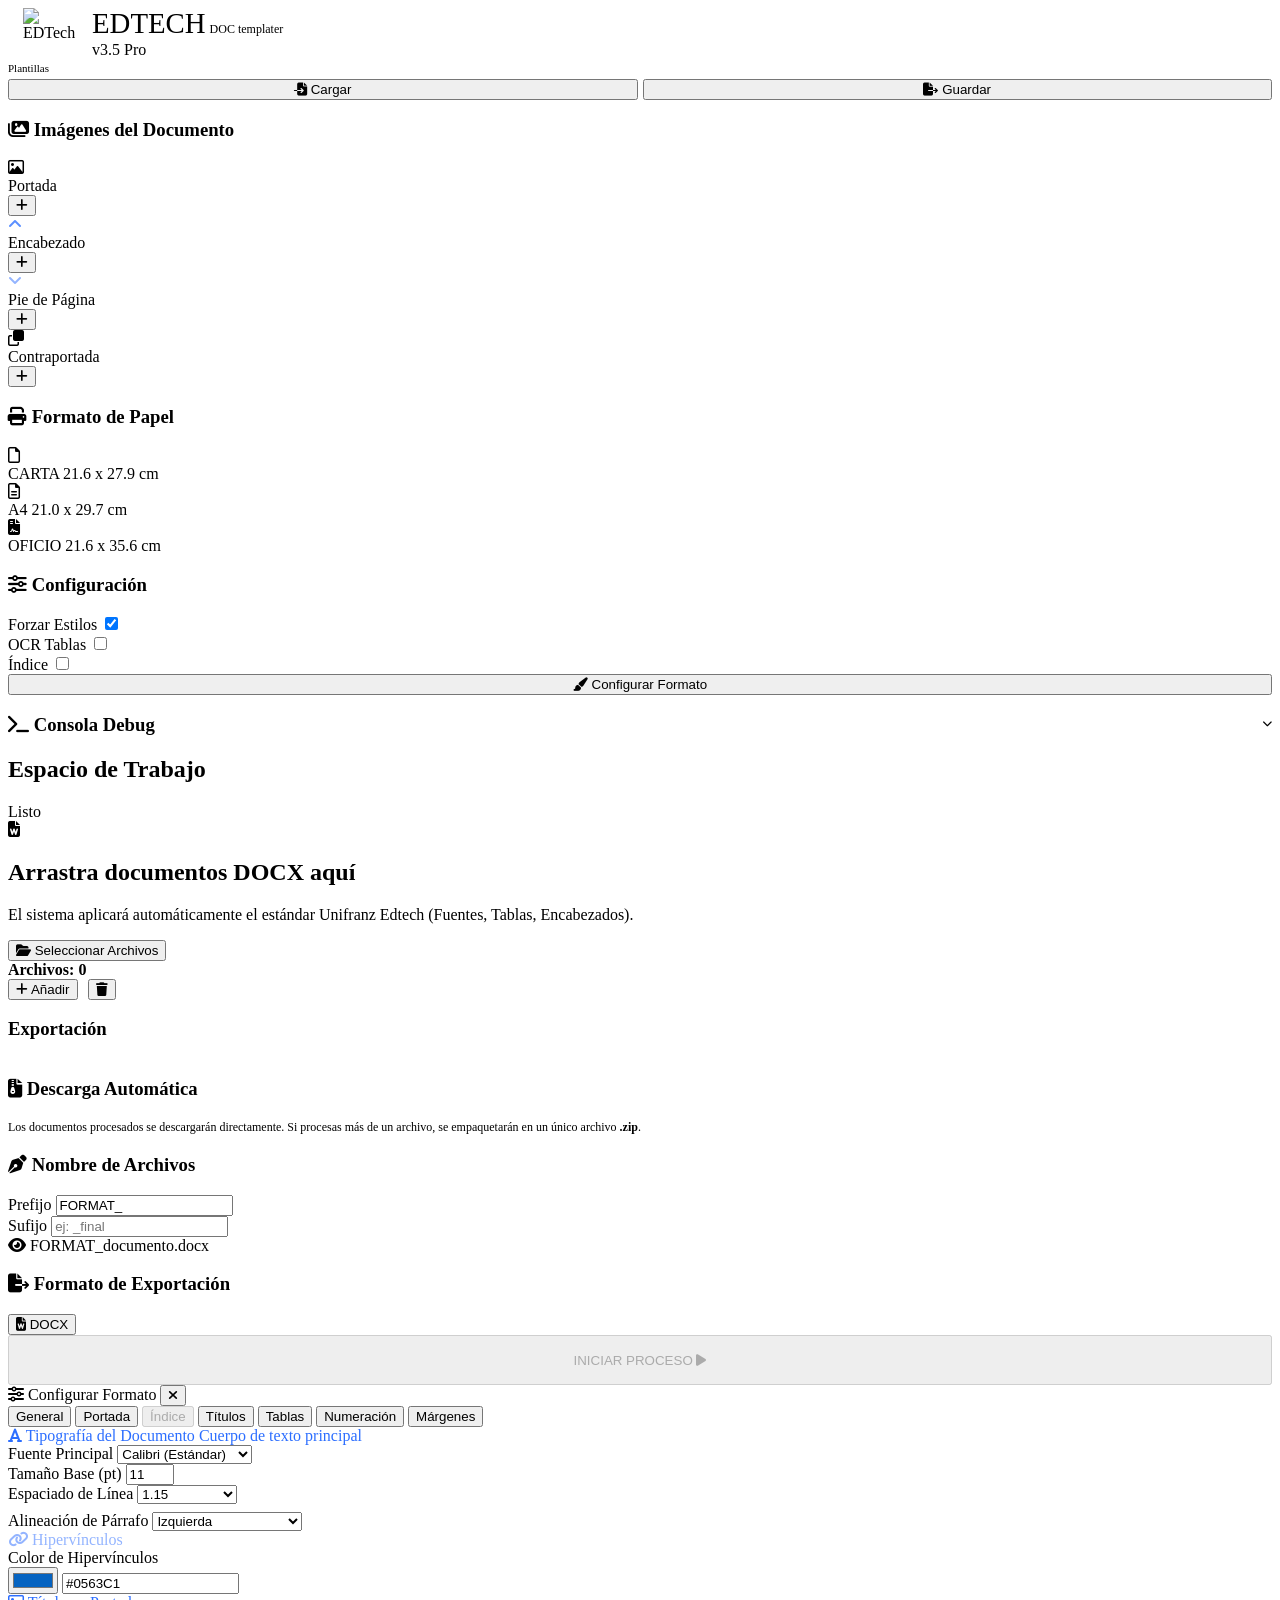
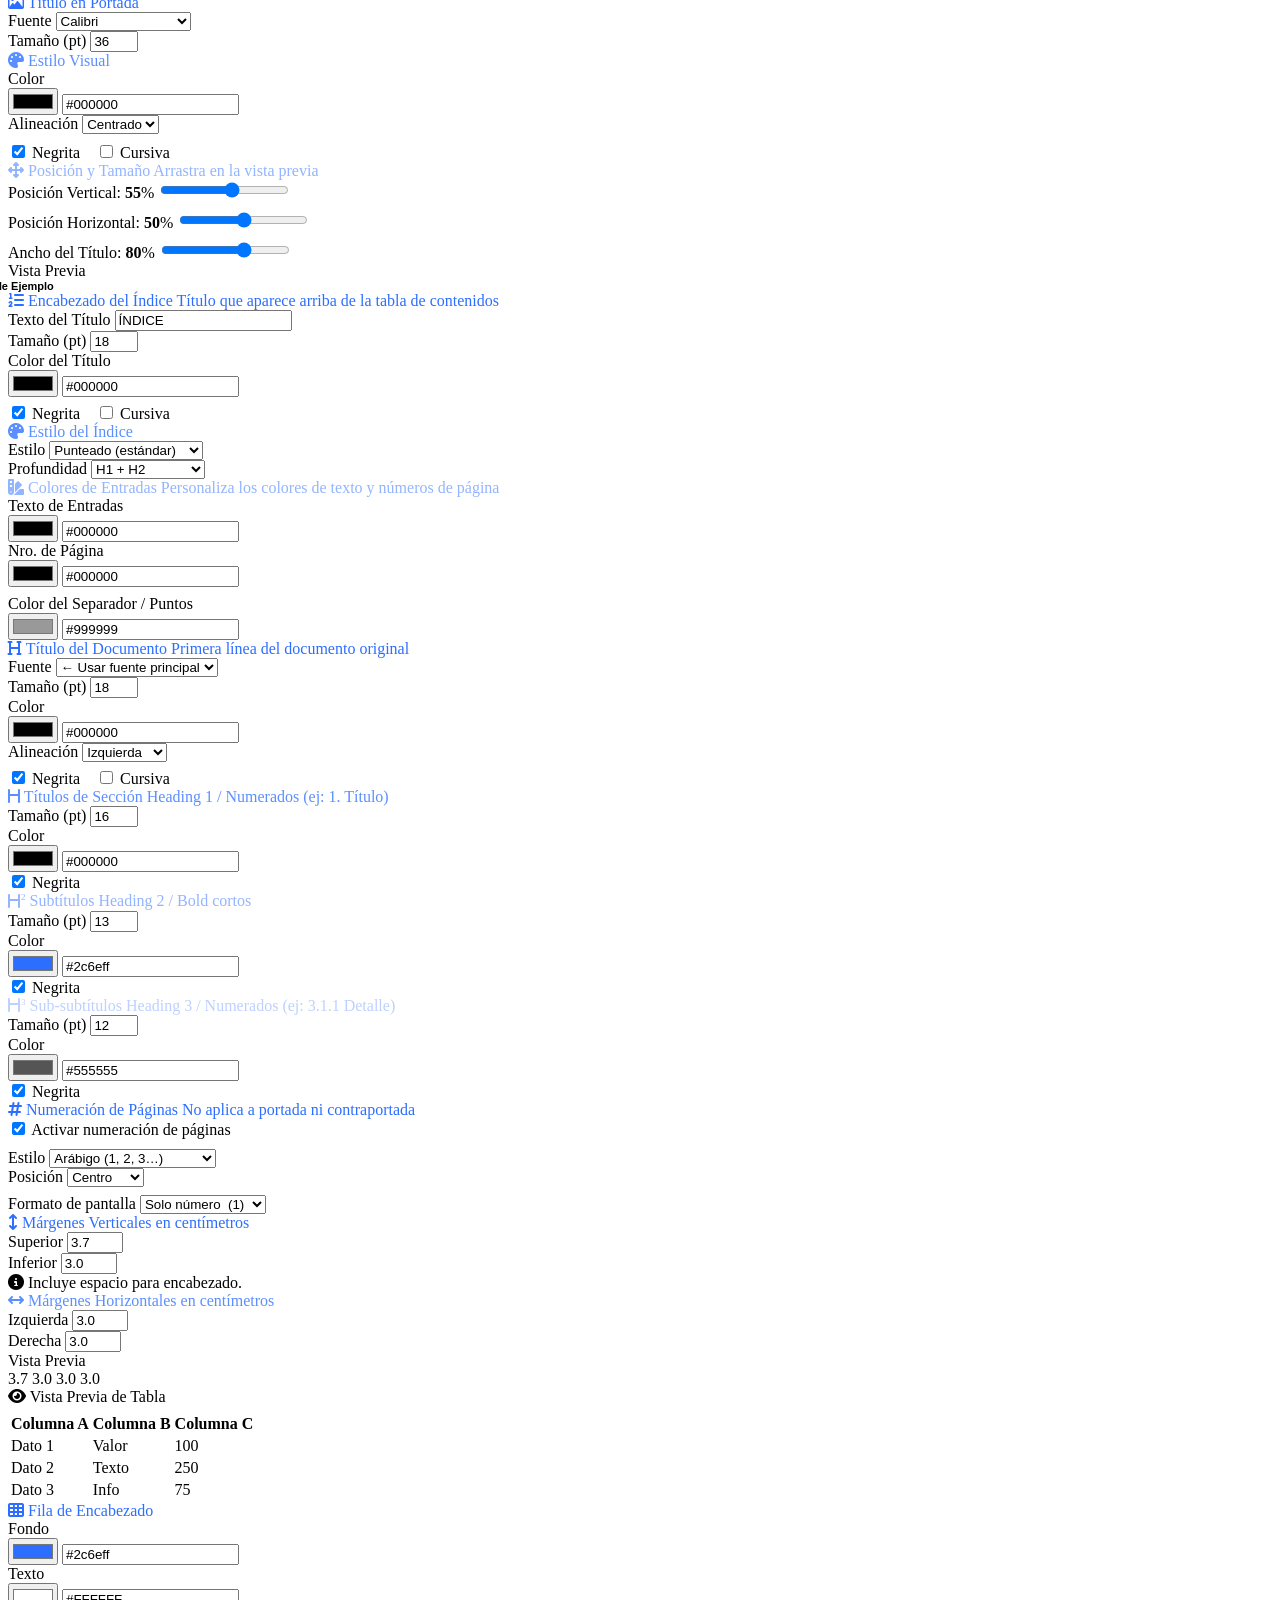
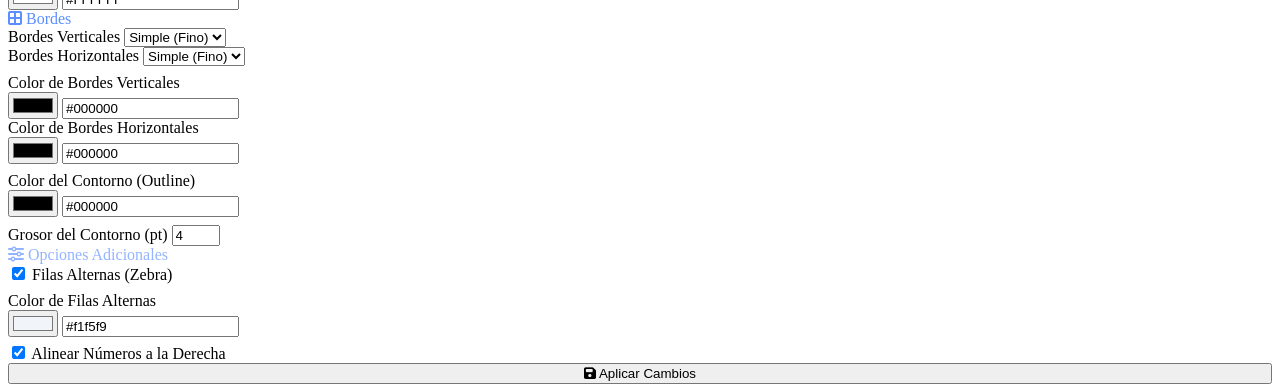
==== DOC-WEBAPP.html @ 538d7e97 "Fix: cache-bust templater_core.py fetch to ensure latest version loads" ====
<!DOCTYPE html>
<html lang="es">

<head>
    <meta charset="UTF-8">
    <meta name="viewport" content="width=device-width, initial-scale=1.0">
    <title>Unifranz Online | Formateador Profesional</title>

    <!-- CSS -->
    <link rel="stylesheet" href="static/css/fonts.css">
    <link rel="stylesheet" href="static/css/style.css">

    <!-- Icons (local) -->
    <link rel="stylesheet" href="static/vendor/fontawesome/css/all.min.css">
    <script src="https://cdnjs.cloudflare.com/ajax/libs/jszip/3.10.1/jszip.min.js"></script>
    <script src="https://cdn.jsdelivr.net/pyodide/v0.25.0/full/pyodide.js"></script>
</head>

<body>

    <div class="app-container">
        <!-- COLUMN 1: LEFT SIDEBAR (SETTINGS) -->
        <!-- SHARED SIDEBAR COMPONENT -->
<aside class="sidebar-left">
    <!-- Brand -->
    <!-- Brand -->
    <div class="brand"
        style="display:flex; flex-direction:row; align-items:center; justify-content:flex-start; gap:15px; padding-left:15px;">
        <img src="static/img/edtech_icon.svg" alt="EDTech" style="height:54px; width:54px; flex-shrink:0;">
        <div style="display:flex; flex-direction:column; align-items:flex-start;">
            <div class="logo-text">
                <span class="brand-highlight" style="line-height:0.9; font-size:1.8rem;">EDTECH</span>
                <span class="brand-sub" style="margin-top:2px; font-size:0.75rem;">DOC templater</span>
            </div>
            <div class="version" style="margin-top:4px;">v3.5 Pro</div>
        </div>
    </div>

    <!-- Templates -->
    <div class="settings-group" style="margin-bottom: 15px;">
        <label style="font-size:11px; color:var(--text-muted); display:block; margin-bottom:5px;">Plantillas</label>
        <div style="display:flex; gap:5px;">
            <button id="importTemplateBtn" class="btn-mini btn-outline" style="flex:1; justify-content:center;"
                title="Cargar Plantilla">
                <i class="fa-solid fa-file-import"></i> Cargar
            </button>
            <button id="exportTemplateBtn" class="btn-mini btn-outline" style="flex:1; justify-content:center;"
                title="Guardar Plantilla">
                <i class="fa-solid fa-file-export"></i> Guardar
            </button>
            <input type="file" id="templateInput" accept=".edd" hidden>
        </div>
    </div>

    <!-- Document Images (Compact Inline) -->
    <div class="settings-group">
        <h3><i class="fa-solid fa-images"></i> Imágenes del Documento</h3>
        <div class="img-upload-list">

            <!-- Portada -->
            <div class="img-upload-row" id="coverRow">
                <div class="img-row-icon" style="color:var(--primary)"><i class="fa-regular fa-image"></i></div>
                <span class="img-row-label">Portada</span>
                <div class="img-row-thumb" id="coverThumb"></div>
                <input type="file" id="coverInput" accept="image/*" hidden>
                <button class="img-row-btn" id="coverUploadBtn" title="Subir imagen">
                    <i class="fa-solid fa-plus"></i>
                </button>
            </div>

            <!-- Encabezado -->
            <div class="img-upload-row" id="headerRow">
                <div class="img-row-icon" style="color:#5b8fff"><i class="fa-solid fa-angle-up"></i></div>
                <span class="img-row-label">Encabezado</span>
                <div class="img-row-thumb" id="headerThumb"></div>
                <input type="file" id="headerInput" accept="image/*,.emf,.wmf" hidden>
                <button class="img-row-btn" id="headerUploadBtn" title="Subir imagen">
                    <i class="fa-solid fa-plus"></i>
                </button>
            </div>

            <!-- Pie de Página -->
            <div class="img-upload-row" id="footerRow">
                <div class="img-row-icon" style="color:#93b4ff"><i class="fa-solid fa-angle-down"></i></div>
                <span class="img-row-label">Pie de Página</span>
                <div class="img-row-thumb" id="footerThumb"></div>
                <input type="file" id="footerInput" accept="image/*,.emf,.wmf" hidden>
                <button class="img-row-btn" id="footerUploadBtn" title="Subir imagen">
                    <i class="fa-solid fa-plus"></i>
                </button>
            </div>

            <!-- Contraportada -->
            <div class="img-upload-row" id="backpageRow">
                <div class="img-row-icon" style="color:var(--primary)"><i class="fa-regular fa-clone"></i></div>
                <span class="img-row-label">Contraportada</span>
                <div class="img-row-thumb" id="backpageThumb"></div>
                <input type="file" id="backpageInput" accept="image/*" hidden>
                <button class="img-row-btn" id="backpageUploadBtn" title="Subir imagen">
                    <i class="fa-solid fa-plus"></i>
                </button>
            </div>

        </div>
    </div>



    <!-- Paper Size (Docs Specific - Hidden in Excel via JS or CSS if needed, but keeping for uniformity) -->
    <div class="settings-group" id="paperSizeGroup">
        <h3><i class="fa-solid fa-print"></i> Formato de Papel</h3>
        <div class="paper-selector">
            <label class="paper-card active" data-value="letter">
                <div class="icon"><i class="fa-regular fa-file"></i></div>
                <span class="p-name">CARTA</span>
                <span class="p-dim">21.6 x 27.9 cm</span>
            </label>
            <label class="paper-card" data-value="a4">
                <div class="icon"><i class="fa-regular fa-file-lines"></i></div>
                <span class="p-name">A4</span>
                <span class="p-dim">21.0 x 29.7 cm</span>
            </label>
            <label class="paper-card" data-value="legal">
                <div class="icon"><i class="fa-solid fa-file-contract"></i></div>
                <span class="p-name">OFICIO</span>
                <span class="p-dim">21.6 x 35.6 cm</span>
            </label>
        </div>
    </div>

    <!-- Toggles -->
    <div class="settings-group">
        <h3><i class="fa-solid fa-sliders"></i> Configuración</h3>
        <label class="toggle-row">
            <span>Forzar Estilos</span>
            <input type="checkbox" checked id="forceStyles">
            <div class="toggle-switch"></div>
        </label>
        <label class="toggle-row">
            <span>OCR Tablas</span>
            <input type="checkbox" id="cfgOcrTables">
            <div class="toggle-switch"></div>
        </label>
        <label class="toggle-row">
            <span>Índice</span>
            <input type="checkbox" id="cfgToc">
            <div class="toggle-switch"></div>
        </label>
        <div id="tesseractStatus" class="tesseract-status" style="display:none;">
            <span class="tess-dot" id="tessDot"></span>
            <span id="tessLabel">Verificando...</span>
        </div>
    </div>

    <!-- Format Config Button -->
    <div class="settings-group">
        <button id="openConfigBtnSidebar" class="btn-select" style="width:100%; justify-content:center;">
            <i class="fa-solid fa-paintbrush"></i> Configurar Formato
        </button>
    </div>

    <!-- Debug Console (collapsible) -->
    <div class="settings-group" id="debugConsoleGroup">
        <h3 id="debugConsoleToggle" style="cursor:pointer; user-select:none;">
            <i class="fa-solid fa-terminal"></i> Consola Debug
            <i class="fa-solid fa-chevron-down" id="debugChevron" style="float:right; font-size:10px; margin-top:4px; transition: transform 0.2s;"></i>
        </h3>
        <div id="debugConsoleBody" style="display:none;">
            <pre id="debugLog" style="background:#1a1a2e; color:#0aff0a; font-family:'JetBrains Mono',monospace; font-size:10px; padding:10px; border-radius:6px; max-height:250px; overflow-y:auto; white-space:pre-wrap; word-break:break-all; margin:0; line-height:1.5;"></pre>
            <div style="display:flex; gap:6px; margin-top:6px;">
                <button id="copyDebugBtn" class="btn-mini btn-outline" style="flex:1; justify-content:center;">
                    <i class="fa-solid fa-copy"></i> Copiar
                </button>
                <button id="refreshDebugBtn" class="btn-mini btn-outline" style="flex:1; justify-content:center;">
                    <i class="fa-solid fa-rotate"></i> Actualizar
                </button>
            </div>
        </div>
    </div>

</aside>

        <!-- COLUMN 2: CENTER WORKSPACE (DROP ZONE & LIST) -->
        <main class="workspace">
            <div class="workspace-header">
                <h2>Espacio de Trabajo</h2>
                <span class="badge">Listo</span>
            </div>

            <div class="workspace-body">
                <!-- CENTER STAGE: DROP ZONE -->
                <div class="hero-zone" id="mainDropZone">
                    <div class="hero-content">
                        <i class="fa-solid fa-file-word main-icon"></i>
                        <h2>Arrastra documentos DOCX aquí</h2>
                        <p>El sistema aplicará automáticamente el estándar Unifranz Edtech (Fuentes, Tablas,
                            Encabezados).</p>
                        <button class="btn-select" onclick="document.getElementById('docInput').click()">
                            <i class="fa-solid fa-folder-open"></i> Seleccionar Archivos
                        </button>
                        <input type="file" id="docInput" multiple accept=".docx" hidden>
                    </div>
                </div>

                <!-- QUEUE LIST (Replaces Drop Zone when active) -->
                <div class="production-queue" id="productionQueue">
                    <div class="queue-header-actions">
                        <span style="font-weight: 600; color: var(--text-muted);">
                            Archivos: <span id="queueCount">0</span>
                        </span>
                        <div style="display:flex; gap:10px;">
                            <button id="addMoreBtn" class="btn-mini btn-outline">
                                <i class="fa-solid fa-plus"></i> Añadir
                            </button>
                            <button id="clearQueueBtn" class="btn-mini btn-outline">
                                <i class="fa-solid fa-trash"></i>
                            </button>
                        </div>
                    </div>
                    <div class="queue-list" id="queueList">
                        <!-- JS Items go here -->
                    </div>
                </div>
            </div>
        </main>

        <!-- COLUMN 3: RIGHT SIDEBAR (ACTIONS & LOGS) -->
        <aside class="sidebar-right">
            <div class="sidebar-header" style="display:flex; justify-content:space-between; align-items:center;">
                <h3>Exportación</h3>
            </div>

            <div class="sidebar-right-content">

                <!-- Descarga Automática (WebApp Mode) -->
                <div class="settings-group">
                    <h3><i class="fa-solid fa-file-zipper"></i> Descarga Automática</h3>
                    <div style="font-size:12px; color:var(--text-muted); line-height:1.4;">
                        Los documentos procesados se descargarán directamente. Si procesas más de un archivo, se empaquetarán en un único archivo <b>.zip</b>.
                    </div>
                </div>

                <!-- Nombre de Archivos (Prefix / Suffix) -->
                <div class="settings-group">
                    <h3><i class="fa-solid fa-pen-nib"></i> Nombre de Archivos</h3>
                    <div class="prefix-suffix-grid">
                        <div class="input-group">
                            <label>Prefijo</label>
                            <input type="text" id="filePrefix" value="FORMAT_" placeholder="ej: FORMAT_"
                                class="export-text-input">
                        </div>
                        <div class="input-group">
                            <label>Sufijo</label>
                            <input type="text" id="fileSuffix" value="" placeholder="ej: _final"
                                class="export-text-input">
                        </div>
                    </div>
                    <div class="name-preview" id="namePreview">
                        <i class="fa-solid fa-eye"></i>
                        <span id="namePreviewText">FORMAT_documento.docx</span>
                    </div>
                </div>

                <!-- Formato de Exportación -->
                <div class="settings-group">
                    <h3><i class="fa-solid fa-file-export"></i> Formato de Exportación</h3>
                    <div class="format-selector" id="formatSelector">
                        <button class="format-btn active" data-format="docx" title="Solo Word">
                            <i class="fa-solid fa-file-word"></i>
                            <span>DOCX</span>
                        </button>
                        
                        
                    </div>
                </div>

                <!-- Post-Process Result -->
                <div id="globalActions" class="export-result" style="display:none;">
                    <div class="export-result-icon">
                        <i class="fa-solid fa-circle-check"></i>
                    </div>
                    <h4>¡Proceso Finalizado!</h4>
                    <p id="exportResultSummary">Archivos guardados correctamente.</p>
                    <div class="export-result-path" id="exportResultPath"></div>
                </div>

            </div>

            <!-- Process Button (pinned bottom) -->
            <div class="sidebar-right-footer">
                <button id="processBtn" class="btn-primary" disabled
                    style="width:100%; justify-content:center; height:50px;">
                    <span>INICIAR PROCESO</span>
                    <i class="fa-solid fa-play"></i>
                </button>
            </div>

        </aside>
    </div>

    <!-- ADVANCED CONFIG MODAL -->
    <!-- ADVANCED CONFIG MODAL -->
<div id="configModal" class="config-modal-overlay">
    <div class="config-window">
        <div class="config-header">
            <span class="config-title"><i class="fa-solid fa-sliders"></i> Configurar Formato</span>
            <button id="closeConfigBtn" class="btn-close-config"><i class="fa-solid fa-times"></i></button>
        </div>

        <!-- TABS -->
        <div class="config-tabs">
            <button class="tab-btn active" data-tab="tab-general">General</button>
            <button class="tab-btn" data-tab="tab-cover">Portada</button>
            <button class="tab-btn" data-tab="tab-toc" id="tabTocBtn" disabled>Índice</button>
            <button class="tab-btn" data-tab="tab-headings">Títulos</button>
            <button class="tab-btn" data-tab="tab-tables">Tablas</button>
            <button class="tab-btn" data-tab="tab-pagenum">Numeración</button>
            <button class="tab-btn" data-tab="tab-margins">Márgenes</button>
        </div>

        <div class="config-body">

            <!-- TAB: GENERAL -->
            <div id="tab-general" class="tab-content">

                <!-- Fuente Principal -->
                <div class="heading-card" style="border-left-color:#2c6eff;">
                    <div class="heading-card-label" style="color:#2c6eff;">
                        <i class="fa-solid fa-font"></i> Tipografía del Documento
                        <span class="heading-card-hint">Cuerpo de texto principal</span>
                    </div>
                    <div class="input-group">
                        <label>Fuente Principal</label>
                        <select id="cfgFont">
                            <option value="Calibri">Calibri (Estándar)</option>
                            <option value="Arial">Arial</option>
                            <option value="Times New Roman">Times New Roman</option>
                            <option value="Roboto">Roboto</option>
                            <option value="Georgia">Georgia</option>
                            <option value="Garamond">Garamond</option>
                        </select>
                    </div>
                    <div class="grid-2">
                        <div class="input-group">
                            <label>Tamaño Base (pt)</label>
                            <input type="number" id="cfgFontSize" value="11" min="8" max="16">
                        </div>
                        <div class="input-group">
                            <label>Espaciado de Línea</label>
                            <select id="cfgLineSpacing">
                                <option value="1.0">Sencillo (1.0)</option>
                                <option value="1.15" selected>1.15</option>
                                <option value="1.5">1.5</option>
                                <option value="2.0">Doble (2.0)</option>
                            </select>
                        </div>
                    </div>
                    <div class="input-group" style="margin-top:8px;">
                        <label>Alineación de Párrafo</label>
                        <select id="cfgTextAlignment">
                            <option value="left" selected>Izquierda</option>
                            <option value="center">Centrado</option>
                            <option value="right">Derecha</option>
                            <option value="justify">Justificado</option>
                            <option value="distribute">Distribuido (uniforme)</option>
                        </select>
                    </div>
                </div>

                <!-- Hipervínculos -->
                <div class="heading-card" style="border-left-color:#93b4ff;">
                    <div class="heading-card-label" style="color:#93b4ff;">
                        <i class="fa-solid fa-link"></i> Hipervínculos
                    </div>
                    <div class="input-group">
                        <label>Color de Hipervínculos</label>
                        <div class="color-picker-row">
                            <input type="color" id="cfgLinkColor" value="#0563C1">
                            <input type="text" id="cfgLinkColorHex" value="#0563C1" class="hex-input" maxlength="7">
                        </div>
                    </div>
                </div>

            </div>

            <!-- TAB: PORTADA -->
            <div id="tab-cover" class="tab-content hidden-tab">

                <div class="cover-preview-layout">

                    <!-- LEFT: Controls -->
                    <div class="cover-controls-col">

                        <!-- Fuente & Tamaño -->
                        <div class="heading-card" style="border-left-color:#2c6eff;">
                            <div class="heading-card-label" style="color:#2c6eff;">
                                <i class="fa-regular fa-image"></i> Título en Portada
                            </div>
                            <div class="grid-2">
                                <div class="input-group">
                                    <label>Fuente</label>
                                    <select id="cfgCoverFont">
                                        <option value="Calibri">Calibri</option>
                                        <option value="Arial">Arial</option>
                                        <option value="Times New Roman">Times New Roman</option>
                                        <option value="Georgia">Georgia</option>
                                        <option value="Garamond">Garamond</option>
                                        <option value="Montserrat">Montserrat</option>
                                    </select>
                                </div>
                                <div class="input-group">
                                    <label>Tamaño (pt)</label>
                                    <input type="number" id="cfgCoverFontSize" value="36" min="20" max="72">
                                </div>
                            </div>
                        </div>

                        <!-- Color & Alineación -->
                        <div class="heading-card" style="border-left-color:#5b8fff;">
                            <div class="heading-card-label" style="color:#5b8fff;">
                                <i class="fa-solid fa-palette"></i> Estilo Visual
                            </div>
                            <div class="grid-2">
                                <div class="input-group">
                                    <label>Color</label>
                                    <div class="color-picker-row">
                                        <input type="color" id="cfgCoverColor" value="#000000">
                                        <input type="text" id="cfgCoverColorHex" value="#000000" class="hex-input"
                                            maxlength="7">
                                    </div>
                                </div>
                                <div class="input-group">
                                    <label>Alineación</label>
                                    <select id="cfgCoverAlign">
                                        <option value="center" selected>Centrado</option>
                                        <option value="left">Izquierda</option>
                                        <option value="right">Derecha</option>
                                    </select>
                                </div>
                            </div>
                            <div style="display:flex; gap:16px; margin-top:8px;">
                                <div class="checkbox-row">
                                    <input type="checkbox" id="cfgCoverBold" checked>
                                    <label for="cfgCoverBold">Negrita</label>
                                </div>
                                <div class="checkbox-row">
                                    <input type="checkbox" id="cfgCoverItalic">
                                    <label for="cfgCoverItalic">Cursiva</label>
                                </div>
                            </div>
                        </div>

                        <!-- Posición y Dimensiones -->
                        <div class="heading-card" style="border-left-color:#93b4ff;">
                            <div class="heading-card-label" style="color:#93b4ff;">
                                <i class="fa-solid fa-up-down-left-right"></i> Posición y Tamaño
                                <span class="heading-card-hint">Arrastra en la vista previa</span>
                            </div>
                            <div class="input-group">
                                <label>Posición Vertical: <strong id="coverPosYLabel">55</strong>%</label>
                                <input type="range" id="cfgCoverPosY" min="10" max="90" value="55"
                                    class="cover-pos-slider">
                            </div>
                            <div class="input-group" style="margin-top:8px;">
                                <label>Posición Horizontal: <strong id="coverPosXLabel">50</strong>%</label>
                                <input type="range" id="cfgCoverPosX" min="10" max="90" value="50"
                                    class="cover-pos-slider">
                            </div>
                            <div class="input-group" style="margin-top:8px;">
                                <label>Ancho del Título: <strong id="coverWidthLabel">80</strong>%</label>
                                <input type="range" id="cfgCoverWidth" min="40" max="100" value="80"
                                    class="cover-pos-slider">
                            </div>
                        </div>

                    </div>

                    <!-- RIGHT: Mini Preview -->
                    <div class="cover-preview-col">
                        <div class="cover-preview-label">Vista Previa</div>
                        <div class="cover-mini-preview" id="coverMiniPreview">
                            <!-- Cover image bg (set dynamically) -->
                            <div class="cover-preview-bg" id="coverPreviewBg"></div>
                            <!-- Guide line -->
                            <div class="cover-preview-guide" id="coverPreviewGuide"></div>
                            <!-- Draggable Title -->
                            <div class="cover-preview-title" id="coverPreviewTitle">Título de Ejemplo</div>
                            <!-- Margin indicators -->
                            <div class="cover-preview-margin cover-preview-margin-top"></div>
                            <div class="cover-preview-margin cover-preview-margin-bottom"></div>
                        </div>
                    </div>

                </div>

            </div>

            <!-- TAB: ÍNDICE -->
            <div id="tab-toc" class="tab-content hidden-tab">

                <!-- Título del Índice -->
                <div class="heading-card" style="border-left-color:#2c6eff;">
                    <div class="heading-card-label" style="color:#2c6eff;">
                        <i class="fa-solid fa-list-ol"></i> Encabezado del Índice
                        <span class="heading-card-hint">Título que aparece arriba de la tabla de contenidos</span>
                    </div>
                    <div class="input-group">
                        <label>Texto del Título</label>
                        <input type="text" id="cfgTocTitle" value="ÍNDICE" placeholder="ÍNDICE">
                    </div>
                    <div class="grid-2">
                        <div class="input-group">
                            <label>Tamaño (pt)</label>
                            <input type="number" id="cfgTocTitleSize" value="18" min="12" max="36">
                        </div>
                        <div class="input-group">
                            <label>Color del Título</label>
                            <div class="color-picker-row">
                                <input type="color" id="cfgTocTitleColor" value="#000000">
                                <input type="text" id="cfgTocTitleColorHex" value="#000000" class="hex-input"
                                    maxlength="7">
                            </div>
                        </div>
                    </div>
                    <div style="display:flex; gap:16px; margin-top:6px;">
                        <div class="checkbox-row">
                            <input type="checkbox" id="cfgTocTitleBold" checked>
                            <label for="cfgTocTitleBold">Negrita</label>
                        </div>
                        <div class="checkbox-row">
                            <input type="checkbox" id="cfgTocTitleItalic">
                            <label for="cfgTocTitleItalic">Cursiva</label>
                        </div>
                    </div>
                </div>

                <!-- Estilo y Estructura -->
                <div class="heading-card" style="border-left-color:#5b8fff;">
                    <div class="heading-card-label" style="color:#5b8fff;">
                        <i class="fa-solid fa-palette"></i> Estilo del Índice
                    </div>
                    <div class="grid-2">
                        <div class="input-group">
                            <label>Estilo</label>
                            <select id="cfgTocStyle">
                                <option value="dotted" selected>Punteado (estándar)</option>
                                <option value="classic">Clásico (sin puntos)</option>
                                <option value="modern">Moderno (minimalista)</option>
                            </select>
                        </div>
                        <div class="input-group">
                            <label>Profundidad</label>
                            <select id="cfgTocDepth">
                                <option value="1">Solo Heading 1</option>
                                <option value="2" selected>H1 + H2</option>
                                <option value="3">H1 + H2 + H3</option>
                            </select>
                        </div>
                    </div>
                </div>

                <!-- Colores de Entradas -->
                <div class="heading-card" style="border-left-color:#93b4ff;">
                    <div class="heading-card-label" style="color:#93b4ff;">
                        <i class="fa-solid fa-swatchbook"></i> Colores de Entradas
                        <span class="heading-card-hint">Personaliza los colores de texto y números de página</span>
                    </div>
                    <div class="grid-2">
                        <div class="input-group">
                            <label>Texto de Entradas</label>
                            <div class="color-picker-row">
                                <input type="color" id="cfgTocEntryColor" value="#000000">
                                <input type="text" id="cfgTocEntryColorHex" value="#000000" class="hex-input"
                                    maxlength="7">
                            </div>
                        </div>
                        <div class="input-group">
                            <label>Nro. de Página</label>
                            <div class="color-picker-row">
                                <input type="color" id="cfgTocPageColor" value="#000000">
                                <input type="text" id="cfgTocPageColorHex" value="#000000" class="hex-input"
                                    maxlength="7">
                            </div>
                        </div>
                    </div>
                    <div class="input-group" style="margin-top:8px;">
                        <label>Color del Separador / Puntos</label>
                        <div class="color-picker-row">
                            <input type="color" id="cfgTocLeaderColor" value="#999999">
                            <input type="text" id="cfgTocLeaderColorHex" value="#999999" class="hex-input"
                                maxlength="7">
                        </div>
                    </div>
                </div>

            </div>

            <!-- TAB: HEADINGS -->
            <div id="tab-headings" class="tab-content hidden-tab">

                <!-- Título del Documento (primera oración del doc original) -->
                <div class="heading-card" style="border-left-color: #2c6eff;">
                    <div class="heading-card-label" style="color:#2c6eff;">
                        <i class="fa-solid fa-heading"></i> Título del Documento
                        <span class="heading-card-hint">Primera línea del documento original</span>
                    </div>
                    <div class="grid-2">
                        <div class="input-group">
                            <label>Fuente</label>
                            <select id="cfgDocTitleFont">
                                <option value="">← Usar fuente principal</option>
                                <option value="Calibri">Calibri</option>
                                <option value="Arial">Arial</option>
                                <option value="Times New Roman">Times New Roman</option>
                                <option value="Georgia">Georgia</option>
                            </select>
                        </div>
                        <div class="input-group">
                            <label>Tamaño (pt)</label>
                            <input type="number" id="cfgDocTitleSize" value="18" min="10" max="48">
                        </div>
                    </div>
                    <div class="grid-2">
                        <div class="input-group">
                            <label>Color</label>
                            <div class="color-picker-row">
                                <input type="color" id="cfgDocTitleColor" value="#000000">
                                <input type="text" id="cfgDocTitleColorHex" value="#000000" class="hex-input"
                                    maxlength="7">
                            </div>
                        </div>
                        <div class="input-group">
                            <label>Alineación</label>
                            <select id="cfgDocTitleAlign">
                                <option value="left" selected>Izquierda</option>
                                <option value="center">Centrado</option>
                                <option value="justify">Justificado</option>
                            </select>
                        </div>
                    </div>
                    <div style="display:flex; gap:16px; margin-top:6px;">
                        <div class="checkbox-row">
                            <input type="checkbox" id="cfgDocTitleBold" checked>
                            <label for="cfgDocTitleBold">Negrita</label>
                        </div>
                        <div class="checkbox-row">
                            <input type="checkbox" id="cfgDocTitleItalic">
                            <label for="cfgDocTitleItalic">Cursiva</label>
                        </div>
                    </div>
                </div>

                <!-- H1 -->
                <div class="heading-card" style="border-left-color: #5b8fff;">
                    <div class="heading-card-label" style="color:#5b8fff;">
                        <i class="fa-solid fa-h"></i> Títulos de Sección
                        <span class="heading-card-hint">Heading 1 / Numerados (ej: 1. Título)</span>
                    </div>
                    <div class="grid-2">
                        <div class="input-group">
                            <label>Tamaño (pt)</label>
                            <input type="number" id="cfgH1Size" value="16" min="10" max="36">
                        </div>
                        <div class="input-group">
                            <label>Color</label>
                            <div class="color-picker-row">
                                <input type="color" id="cfgH1Color" value="#000000">
                                <input type="text" id="cfgH1ColorHex" value="#000000" class="hex-input" maxlength="7">
                            </div>
                        </div>
                    </div>
                    <div class="checkbox-row">
                        <input type="checkbox" id="cfgH1Bold" checked>
                        <label for="cfgH1Bold">Negrita</label>
                    </div>
                </div>

                <!-- H2 -->
                <div class="heading-card" style="border-left-color: #93b4ff;">
                    <div class="heading-card-label" style="color:#93b4ff;">
                        <i class="fa-solid fa-h"></i><span
                            style="font-size:9px;vertical-align:super;margin-left:1px">2</span> Subtítulos
                        <span class="heading-card-hint">Heading 2 / Bold cortos</span>
                    </div>
                    <div class="grid-2">
                        <div class="input-group">
                            <label>Tamaño (pt)</label>
                            <input type="number" id="cfgH2Size" value="13" min="10" max="28">
                        </div>
                        <div class="input-group">
                            <label>Color</label>
                            <div class="color-picker-row">
                                <input type="color" id="cfgH2Color" value="#2c6eff">
                                <input type="text" id="cfgH2ColorHex" value="#2c6eff" class="hex-input" maxlength="7">
                            </div>
                        </div>
                    </div>
                    <div class="checkbox-row">
                        <input type="checkbox" id="cfgH2Bold" checked>
                        <label for="cfgH2Bold">Negrita</label>
                    </div>
                </div>

                <!-- H3 -->
                <div class="heading-card" style="border-left-color: #bdd0ff;">
                    <div class="heading-card-label" style="color:#bdd0ff;">
                        <i class="fa-solid fa-h"></i><span
                            style="font-size:9px;vertical-align:super;margin-left:1px">3</span> Sub-subtítulos
                        <span class="heading-card-hint">Heading 3 / Numerados (ej: 3.1.1 Detalle)</span>
                    </div>
                    <div class="grid-2">
                        <div class="input-group">
                            <label>Tamaño (pt)</label>
                            <input type="number" id="cfgH3Size" value="12" min="8" max="24">
                        </div>
                        <div class="input-group">
                            <label>Color</label>
                            <div class="color-picker-row">
                                <input type="color" id="cfgH3Color" value="#555555">
                                <input type="text" id="cfgH3ColorHex" value="#555555" class="hex-input" maxlength="7">
                            </div>
                        </div>
                    </div>
                    <div class="checkbox-row">
                        <input type="checkbox" id="cfgH3Bold" checked>
                        <label for="cfgH3Bold">Negrita</label>
                    </div>
                </div>

            </div>

            <!-- TAB: NUMERACIÓN DE PÁGINAS -->
            <div id="tab-pagenum" class="tab-content hidden-tab">

                <!-- Activar / Desactivar -->
                <div class="heading-card" style="border-left-color:#2c6eff;">
                    <div class="heading-card-label" style="color:#2c6eff;">
                        <i class="fa-solid fa-hashtag"></i> Numeración de Páginas
                        <span class="heading-card-hint">No aplica a portada ni contraportada</span>
                    </div>
                    <div class="checkbox-row" style="margin-bottom:10px;">
                        <input type="checkbox" id="cfgPageNumEnabled" checked>
                        <label for="cfgPageNumEnabled">Activar numeración de páginas</label>
                    </div>
                    <div class="grid-2">
                        <div class="input-group">
                            <label>Estilo</label>
                            <select id="cfgPageNumStyle">
                                <option value="arabic" selected>Arábigo (1, 2, 3…)</option>
                                <option value="roman_lower">Romano min. (i, ii, iii…)</option>
                                <option value="roman_upper">Romano may. (I, II, III…)</option>
                                <option value="letter_lower">Letras min. (a, b, c…)</option>
                                <option value="letter_upper">Letras may. (A, B, C…)</option>
                            </select>
                        </div>
                        <div class="input-group">
                            <label>Posición</label>
                            <select id="cfgPageNumPosition">
                                <option value="center" selected>Centro</option>
                                <option value="right">Derecha</option>
                                <option value="left">Izquierda</option>
                            </select>
                        </div>
                    </div>
                    <div class="input-group" style="margin-top:8px;">
                        <label>Formato de pantalla</label>
                        <select id="cfgPageNumFormat">
                            <option value="page_only" selected>Solo número &nbsp;(1)</option>
                            <option value="page_of_total">N de M &nbsp;(1 de 12)</option>
                            <option value="dash">Guiones &nbsp;(- 1 -)</option>
                        </select>
                    </div>
                </div>

            </div>

            <!-- TAB: MÁRGENES -->
            <div id="tab-margins" class="tab-content hidden-tab">

                <div class="cover-preview-layout">
                    <div class="cover-controls-col">

                        <!-- Márgenes verticales -->
                        <div class="heading-card" style="border-left-color:#2c6eff;">
                            <div class="heading-card-label" style="color:#2c6eff;">
                                <i class="fa-solid fa-arrows-up-down"></i> Márgenes Verticales
                                <span class="heading-card-hint">en centímetros</span>
                            </div>
                            <div class="grid-2">
                                <div class="input-group">
                                    <label>Superior</label>
                                    <input type="number" id="cfgMarginTop" value="3.7" step="0.1" min="1" max="6">
                                </div>
                                <div class="input-group">
                                    <label>Inferior</label>
                                    <input type="number" id="cfgMarginBottom" value="3.0" step="0.1" min="1" max="6">
                                </div>
                            </div>
                            <div class="cfg-info-note">
                                <i class="fa-solid fa-circle-info"></i>
                                Incluye espacio para encabezado.
                            </div>
                        </div>

                        <!-- Márgenes horizontales -->
                        <div class="heading-card" style="border-left-color:#5b8fff;">
                            <div class="heading-card-label" style="color:#5b8fff;">
                                <i class="fa-solid fa-arrows-left-right"></i> Márgenes Horizontales
                                <span class="heading-card-hint">en centímetros</span>
                            </div>
                            <div class="grid-2">
                                <div class="input-group">
                                    <label>Izquierda</label>
                                    <input type="number" id="cfgMarginLeft" value="3.0" step="0.1" min="1" max="6">
                                </div>
                                <div class="input-group">
                                    <label>Derecha</label>
                                    <input type="number" id="cfgMarginRight" value="3.0" step="0.1" min="1" max="6">
                                </div>
                            </div>
                        </div>

                    </div>

                    <!-- RIGHT: Margins Preview -->
                    <div class="cover-preview-col">
                        <div class="cover-preview-label">Vista Previa</div>
                        <div class="margins-mini-preview" id="marginsMiniPreview">
                            <div class="margin-preview-header-img" id="marginPreviewHeader"></div>
                            <div class="margin-preview-footer-img" id="marginPreviewFooter"></div>
                            <div class="margin-zone margin-zone-top" id="marginZoneTop"></div>
                            <div class="margin-zone margin-zone-bottom" id="marginZoneBottom"></div>
                            <div class="margin-zone margin-zone-left" id="marginZoneLeft"></div>
                            <div class="margin-zone margin-zone-right" id="marginZoneRight"></div>
                            <div class="margin-content-zone" id="marginContentZone">
                                <div class="margin-content-lines">
                                    <div class="mcl"></div>
                                    <div class="mcl"></div>
                                    <div class="mcl"></div>
                                    <div class="mcl"></div>
                                    <div class="mcl short"></div>
                                    <div class="mcl"></div>
                                    <div class="mcl"></div>
                                    <div class="mcl short"></div>
                                </div>
                            </div>
                            <span class="margin-label ml-top" id="mlTop">3.7</span>
                            <span class="margin-label ml-bottom" id="mlBottom">3.0</span>
                            <span class="margin-label ml-left" id="mlLeft">3.0</span>
                            <span class="margin-label ml-right" id="mlRight">3.0</span>
                        </div>
                    </div>
                </div>

            </div>

            <!-- TAB: TABLAS -->
            <div id="tab-tables" class="tab-content hidden-tab">

                <!-- Live Table Preview -->
                <div class="preview-container">
                    <div class="heading-card-label" style="color:var(--text-muted);margin-bottom:6px;">
                        <i class="fa-solid fa-eye"></i> Vista Previa de Tabla
                    </div>
                    <div class="table-preview-box">
                        <table class="preview-table">
                            <thead>
                                <tr>
                                    <th>Columna A</th>
                                    <th>Columna B</th>
                                    <th>Columna C</th>
                                </tr>
                            </thead>
                            <tbody>
                                <tr>
                                    <td>Dato 1</td>
                                    <td>Valor</td>
                                    <td>100</td>
                                </tr>
                                <tr>
                                    <td>Dato 2</td>
                                    <td>Texto</td>
                                    <td>250</td>
                                </tr>
                                <tr>
                                    <td>Dato 3</td>
                                    <td>Info</td>
                                    <td>75</td>
                                </tr>
                            </tbody>
                        </table>
                    </div>
                </div>

                <!-- Colores de encabezado -->
                <div class="heading-card" style="border-left-color:#2c6eff;">
                    <div class="heading-card-label" style="color:#2c6eff;">
                        <i class="fa-solid fa-table-cells"></i> Fila de Encabezado
                    </div>
                    <div class="grid-2">
                        <div class="input-group">
                            <label>Fondo</label>
                            <div class="color-picker-row">
                                <input type="color" id="cfgTableHeaderBg" value="#2c6eff">
                                <input type="text" id="cfgTableHeaderBgHex" value="#2c6eff" class="hex-input"
                                    maxlength="7">
                            </div>
                        </div>
                        <div class="input-group">
                            <label>Texto</label>
                            <div class="color-picker-row">
                                <input type="color" id="cfgTableHeaderText" value="#FFFFFF">
                                <input type="text" id="cfgTableHeaderTextHex" value="#FFFFFF" class="hex-input"
                                    maxlength="7">
                            </div>
                        </div>
                    </div>
                </div>

                <!-- Bordes -->
                <div class="heading-card" style="border-left-color:#5b8fff;">
                    <div class="heading-card-label" style="color:#5b8fff;">
                        <i class="fa-solid fa-border-all"></i> Bordes
                    </div>
                    <div class="grid-2">
                        <div class="input-group">
                            <label>Bordes Verticales</label>
                            <select id="cfgTableBorderV">
                                <option value="none">Ninguno</option>
                                <option value="single" selected>Simple (Fino)</option>
                                <option value="thick">Grueso</option>
                                <option value="dashed">Punteado</option>
                            </select>
                        </div>
                        <div class="input-group">
                            <label>Bordes Horizontales</label>
                            <select id="cfgTableBorderH">
                                <option value="none">Ninguno</option>
                                <option value="single" selected>Simple (Fino)</option>
                                <option value="thick">Grueso</option>
                                <option value="dashed">Punteado</option>
                            </select>
                        </div>
                    </div>
                    <div class="input-group" style="margin-top:8px;">
                        <label>Color de Bordes Verticales</label>
                        <div class="color-picker-row">
                            <input type="color" id="cfgTableBorderVColor" value="#000000">
                            <input type="text" id="cfgTableBorderVColorHex" value="#000000" class="hex-input"
                                maxlength="7">
                        </div>
                    </div>
                    <div class="input-group">
                        <label>Color de Bordes Horizontales</label>
                        <div class="color-picker-row">
                            <input type="color" id="cfgTableBorderHColor" value="#000000">
                            <input type="text" id="cfgTableBorderHColorHex" value="#000000" class="hex-input"
                                maxlength="7">
                        </div>
                    </div>
                    <div class="input-group" style="margin-top:8px;">
                        <label>Color del Contorno (Outline)</label>
                        <div class="color-picker-row">
                            <input type="color" id="cfgTableOutlineColor" value="#000000">
                            <input type="text" id="cfgTableOutlineColorHex" value="#000000" class="hex-input"
                                maxlength="7">
                        </div>
                    </div>
                    <div class="input-group" style="margin-top:8px;">
                        <label>Grosor del Contorno (pt)</label>
                        <input type="number" id="cfgTableOutlineSz" value="4" min="2" max="16" step="2">
                    </div>
                </div>

                <!-- Opciones extras -->
                <div class="heading-card" style="border-left-color:#93b4ff;">
                    <div class="heading-card-label" style="color:#93b4ff;">
                        <i class="fa-solid fa-sliders"></i> Opciones Adicionales
                    </div>
                    <div class="checkbox-row">
                        <input type="checkbox" id="cfgTableZebra" checked>
                        <label for="cfgTableZebra">Filas Alternas (Zebra)</label>
                    </div>
                    <div class="input-group" style="margin-top:8px;">
                        <label>Color de Filas Alternas</label>
                        <div class="color-picker-row">
                            <input type="color" id="cfgTableZebraColor" value="#f1f5f9">
                            <input type="text" id="cfgTableZebraColorHex" value="#f1f5f9" class="hex-input"
                                maxlength="7">
                        </div>
                    </div>
                    <div class="checkbox-row" style="margin-top:6px;">
                        <input type="checkbox" id="cfgTableNumberAlign" checked>
                        <label for="cfgTableNumberAlign">Alinear Números a la Derecha</label>
                    </div>
                </div>

            </div>

        </div>

        <div class="config-footer">
            <button id="saveConfigBtn" class="btn-primary" style="width:100%;">
                <i class="fa-solid fa-floppy-disk"></i> Aplicar Cambios
            </button>
        </div>
    </div>
</div>

    <script>

window.addEventListener('error', function(e) {
    console.error('GLOBAL_ERROR:', e.message, 'at', e.filename || 'inline', 'line:', e.lineno, 'col:', e.colno);
    document.title = 'ERROR: ' + e.message;
});

document.addEventListener('DOMContentLoaded', () => {
  try {
    // === ELEMENTS ===
    const coverInput = document.getElementById('coverInput');
    const coverUploadBtn = document.getElementById('coverUploadBtn');
    const coverThumb = document.getElementById('coverThumb');
    const coverRow = document.getElementById('coverRow');

    const headerInput = document.getElementById('headerInput');
    const headerUploadBtn = document.getElementById('headerUploadBtn');
    const headerThumb = document.getElementById('headerThumb');
    const headerRow = document.getElementById('headerRow');

    const footerInput = document.getElementById('footerInput');
    const footerUploadBtn = document.getElementById('footerUploadBtn');
    const footerThumb = document.getElementById('footerThumb');
    const footerRow = document.getElementById('footerRow');

    const backpageInput = document.getElementById('backpageInput');
    const backpageUploadBtn = document.getElementById('backpageUploadBtn');
    const backpageThumb = document.getElementById('backpageThumb');
    const backpageRow = document.getElementById('backpageRow');

    const mainDropZone = document.getElementById('mainDropZone');
    const docInput = document.getElementById('docInput');
    const processBtn = document.getElementById('processBtn');

    // Production Queue
    const productionQueue = document.getElementById('productionQueue');
    const queueList = document.getElementById('queueList');
    const queueCount = document.getElementById('queueCount');
    const clearQueueBtn = document.getElementById('clearQueueBtn');
    const addMoreBtn = document.getElementById('addMoreBtn');

    // Console (Static Panel)
    const consoleLogs = document.getElementById('consoleLogs');

    // === STATE ===
    let selectedFiles = new Map();
    let paperSize = 'letter';
    let exportFormat = 'docx';

    // === TESSERACT DETECTION (WebApp mode: not available) ===
    function checkTesseract() {
        const statusEl = document.getElementById('tesseractStatus');
        const dotEl = document.getElementById('tessDot');
        const labelEl = document.getElementById('tessLabel');
        if (!statusEl) return;
        statusEl.style.display = 'flex';
        dotEl.className = 'tess-dot fail';
        labelEl.textContent = 'No disponible en modo Web';
    }

    // Show/hide indicator based on OCR toggle
    const ocrToggle = document.getElementById('cfgOcrTables');
    if (ocrToggle) {
        ocrToggle.addEventListener('change', () => {
            if (ocrToggle.checked) checkTesseract();
            else {
                const st = document.getElementById('tesseractStatus');
                if (st) st.style.display = 'none';
            }
        });
    }

    // === DEBUG CONSOLE ===
    const debugToggle = document.getElementById('debugConsoleToggle');
    const debugBody = document.getElementById('debugConsoleBody');
    const debugLog = document.getElementById('debugLog');
    const debugChevron = document.getElementById('debugChevron');
    const refreshDebugBtn = document.getElementById('refreshDebugBtn');

    function loadDebugInfo() {
        if (!debugLog) return;
        let out = '=== EDTECH DOC TEMPLATER (WebApp Mode) ===\n';
        out += '> Runtime: Pyodide (WebAssembly)\n';
        out += '> Platform: ' + navigator.platform + '\n';
        out += '> UserAgent: ' + navigator.userAgent.substring(0, 80) + '\n';
        out += '> JSZip: ' + (typeof JSZip !== 'undefined' ? 'Loaded' : 'Missing') + '\n';
        out += '> Pyodide: ' + (typeof loadPyodide !== 'undefined' ? 'Available' : 'Missing') + '\n';
        out += '> Pyodide Init: ' + (window.pyodide ? 'Yes' : 'Not yet') + '\n';
        out += '> OCR: Not available (requires local Tesseract)\n';
        out += '===========================================\n';
        debugLog.textContent = out;
    }

    if (debugToggle && debugBody) {
        debugToggle.addEventListener('click', () => {
            const isHidden = debugBody.style.display === 'none';
            debugBody.style.display = isHidden ? 'block' : 'none';
            if (debugChevron) debugChevron.style.transform = isHidden ? 'rotate(180deg)' : '';
            if (isHidden && debugLog && !debugLog.textContent.trim()) loadDebugInfo();
        });
    }
    if (refreshDebugBtn) refreshDebugBtn.addEventListener('click', loadDebugInfo);
    const copyDebugBtn = document.getElementById('copyDebugBtn');
    if (copyDebugBtn) copyDebugBtn.addEventListener('click', () => {
        if (debugLog && debugLog.textContent) {
            navigator.clipboard.writeText(debugLog.textContent).then(() => {
                copyDebugBtn.innerHTML = '<i class="fa-solid fa-check"></i> Copiado';
                setTimeout(() => { copyDebugBtn.innerHTML = '<i class="fa-solid fa-copy"></i> Copiar'; }, 2000);
            }).catch(() => {
                // Fallback for pywebview where clipboard API might not work
                const ta = document.createElement('textarea');
                ta.value = debugLog.textContent;
                document.body.appendChild(ta);
                ta.select();
                document.execCommand('copy');
                document.body.removeChild(ta);
                copyDebugBtn.innerHTML = '<i class="fa-solid fa-check"></i> Copiado';
                setTimeout(() => { copyDebugBtn.innerHTML = '<i class="fa-solid fa-copy"></i> Copiar'; }, 2000);
            });
        }
    });

    // Show/hide Índice tab based on TOC toggle
    const tocToggle = document.getElementById('cfgToc');
    const tabTocBtn = document.getElementById('tabTocBtn');
    if (tocToggle && tabTocBtn) {
        tocToggle.addEventListener('change', () => {
            tabTocBtn.disabled = !tocToggle.checked;
            if (!tocToggle.checked) {
                // If the TOC tab is currently active, switch to General
                if (tabTocBtn.classList.contains('active')) {
                    tabTocBtn.classList.remove('active');
                    document.getElementById('tab-toc').classList.add('hidden-tab');
                    document.querySelector('[data-tab="tab-general"]').classList.add('active');
                    document.getElementById('tab-general').classList.remove('hidden-tab');
                }
            }
        });
    }

    // === PAGE IDENTITY ===
    const brandSub = document.querySelector('.brand-sub');
    if (brandSub) {
        brandSub.textContent = 'DOC templater';
    }

    // Config Button Logic
    const sidebarConfigBtn = document.getElementById('openConfigBtnSidebar');
    if (sidebarConfigBtn) {
        sidebarConfigBtn.addEventListener('click', () => {
            if (configModal) configModal.classList.add('active');
        });
    }

    // === FOLDER PICKER ===
    const selectFolderBtn = document.getElementById('selectFolderBtn');
    const outputFolderDisplay = document.getElementById('outputFolderDisplay');
    const outputFolderValue = document.getElementById('outputFolderValue');
    if (selectFolderBtn) {
        selectFolderBtn.addEventListener('click', async () => {
            // Try pywebview native dialog first
            if (window.pywebview && window.pywebview.api && window.pywebview.api.select_folder) {
                try {
                    const folder = await window.pywebview.api.select_folder();
                    if (folder) {
                        outputFolderDisplay.value = folder;
                        outputFolderValue.value = folder;
                        log(`Carpeta seleccionada: ${folder}`, 'success');
                    }
                } catch (e) {
                    log('Error al seleccionar carpeta: ' + e.message, 'error');
                }
            } else {
                // Dev mode fallback: prompt
                const folder = prompt('Ingresa la ruta completa de la carpeta de salida:', outputFolderValue.value || '');
                if (folder && folder.trim()) {
                    outputFolderDisplay.value = folder.trim();
                    outputFolderValue.value = folder.trim();
                    log(`Carpeta de salida: ${folder.trim()}`, 'info');
                }
            }
        });
    }

    // === PREFIX / SUFFIX & FILENAME PREVIEW ===
    const filePrefixInput = document.getElementById('filePrefix');
    const fileSuffixInput = document.getElementById('fileSuffix');
    const namePreviewText = document.getElementById('namePreviewText');

    function updateNamePreview() {
        const prefix = filePrefixInput ? filePrefixInput.value : '';
        const suffix = fileSuffixInput ? fileSuffixInput.value : '';
        const ext = '.docx';
        const bothSuffix = (exportFormat === 'both') ? ' (.docx + .pdf)' : '';
        const preview = `${prefix}documento${suffix}${ext}${bothSuffix}`;
        if (namePreviewText) namePreviewText.textContent = preview;
    }

    if (filePrefixInput) filePrefixInput.addEventListener('input', updateNamePreview);
    if (fileSuffixInput) fileSuffixInput.addEventListener('input', updateNamePreview);
    updateNamePreview();

    // === FORMAT SELECTOR ===
    document.querySelectorAll('.format-btn').forEach(btn => {
        btn.addEventListener('click', () => {
            document.querySelectorAll('.format-btn').forEach(b => b.classList.remove('active'));
            btn.classList.add('active');
            exportFormat = btn.getAttribute('data-format');
            updateNamePreview();
        });
    });

    // === IMAGE UPLOAD BUTTON HANDLERS ===
    // Helper: Use pywebview native dialog if available, else fallback to HTML input
    function triggerImageUpload(slot, inputEl, onSuccess) {
        if (window.pywebview && window.pywebview.api && window.pywebview.api.select_image) {
            // Native mode: use pywebview file dialog
            window.pywebview.api.select_image(slot).then(result => {
                if (result && result.success) {
                    onSuccess(result);
                }
            }).catch(() => {
                console.log('Native file dialog cancelled or errored for ' + slot);
            });
        } else {
            // Dev mode: use standard HTML file input
            inputEl.click();
        }
    }

    if (coverUploadBtn) {
        coverUploadBtn.addEventListener('click', (e) => {
            e.stopPropagation();
            triggerImageUpload('cover', coverInput, (result) => {
                coverThumb.style.backgroundImage = `url(${result.path}?t=${Date.now()})`;
                coverThumb.classList.add('has-image');
                coverRow.classList.add('uploaded');
                updateCoverPreview();
                log(`Portada cargada: ${result.path}`, 'success');
            });
        });
        coverInput.addEventListener('change', (e) => handleCoverUpload(e.target.files[0]));
    }
    if (headerUploadBtn) {
        headerUploadBtn.addEventListener('click', (e) => {
            e.stopPropagation();
            triggerImageUpload('header', headerInput, (result) => {
                const ext = (result.filename || '').split('.').pop().toLowerCase();
                if (['emf', 'wmf'].includes(ext)) {
                    headerThumb.classList.add('has-image');
                    headerThumb.style.background = 'var(--primary-light)';
                    headerThumb.innerHTML = '<i class="fa-solid fa-vector-square" style="font-size:10px;color:var(--primary);line-height:28px;text-align:center;width:100%;display:block"></i>';
                } else {
                    headerThumb.style.backgroundImage = `url(${result.path}?t=${Date.now()})`;
                    headerThumb.classList.add('has-image');
                }
                headerRow.classList.add('uploaded');
                log(`Encabezado cargado: ${result.path}`, 'success');
            });
        });
        headerInput.addEventListener('change', (e) => handleHeaderUpload(e.target.files[0]));
    }
    if (footerUploadBtn) {
        footerUploadBtn.addEventListener('click', (e) => {
            e.stopPropagation();
            triggerImageUpload('footer', footerInput, (result) => {
                const ext = (result.filename || '').split('.').pop().toLowerCase();
                if (['emf', 'wmf'].includes(ext)) {
                    footerThumb.classList.add('has-image');
                    footerThumb.style.background = 'var(--primary-light)';
                    footerThumb.innerHTML = '<i class="fa-solid fa-vector-square" style="font-size:10px;color:var(--primary);line-height:28px;text-align:center;width:100%;display:block"></i>';
                } else {
                    footerThumb.style.backgroundImage = `url(${result.path}?t=${Date.now()})`;
                    footerThumb.classList.add('has-image');
                }
                footerRow.classList.add('uploaded');
                log(`Pie de página cargado: ${result.path}`, 'success');
            });
        });
        footerInput.addEventListener('change', (e) => handleFooterUpload(e.target.files[0]));
    }
    if (backpageUploadBtn) {
        backpageUploadBtn.addEventListener('click', (e) => {
            e.stopPropagation();
            triggerImageUpload('backpage', backpageInput, (result) => {
                backpageThumb.style.backgroundImage = `url(${result.path}?t=${Date.now()})`;
                backpageThumb.classList.add('has-image');
                backpageRow.classList.add('uploaded');
                log(`Contraportada cargada: ${result.path}`, 'success');
            });
        });
        backpageInput.addEventListener('change', (e) => handleBackpageUpload(e.target.files[0]));
    }

    function handleCoverUpload(file) {
        if (!file || !file.type.startsWith('image/')) {
            log('Solo imágenes (PNG, JPG) para la portada.', 'error');
            return;
        }
        const reader = new FileReader();
        reader.onload = (e) => {
            coverThumb.style.backgroundImage = `url(${e.target.result})`;
            coverThumb.classList.add('has-image');
            coverRow.classList.add('uploaded');
        };
        reader.readAsDataURL(file);

        // Fetch removed for Pyodide (files read locally at process)
        Promise.resolve({path: 'local'})
            .then(d => {
                log(`Portada cargada localmente`, 'success');
                updateCoverPreview();
            })
            .catch(() => log('Error', 'error'));
    }

    function handleBackpageUpload(file) {
        if (!file || !file.type.startsWith('image/')) {
            log('Formato no soportado. Use PNG o JPG.', 'error');
            return;
        }
        const reader = new FileReader();
        reader.onload = (e) => {
            backpageThumb.style.backgroundImage = `url(${e.target.result})`;
            backpageThumb.classList.add('has-image');
            backpageRow.classList.add('uploaded');
        };
        reader.readAsDataURL(file);

        // Fetch removed
        Promise.resolve()
            .then(() => log(`Contraportada cargada localmente`, 'success'));
    }

    function handleHeaderUpload(file) {
        if (!file) return;
        const isImage = file.type.startsWith('image/');
        const isVector = /\.(emf|wmf)$/i.test(file.name);

        if (!isImage && !isVector) {
            log('Formato no soportado. Use PNG, JPG, EMF o WMF.', 'error');
            return;
        }

        if (isImage) {
            const reader = new FileReader();
            reader.onload = (e) => {
                headerThumb.style.backgroundImage = `url(${e.target.result})`;
                headerThumb.classList.add('has-image');
            };
            reader.readAsDataURL(file);
        } else {
            headerThumb.classList.add('has-image');
            headerThumb.style.background = 'var(--primary-light)';
            headerThumb.innerHTML = '<i class="fa-solid fa-vector-square" style="font-size:10px;color:var(--primary);line-height:28px;text-align:center;width:100%;display:block"></i>';
        }
        headerRow.classList.add('uploaded');

        // Fetch removed
        Promise.resolve()
            .then(() => log(`Encabezado cargado localmente`, 'success'));
    }

    function handleFooterUpload(file) {
        if (!file) return;
        const isImage = file.type.startsWith('image/');
        const isVector = /\.(emf|wmf)$/i.test(file.name);

        if (!isImage && !isVector) {
            log('Formato no soportado. Use PNG, JPG, EMF o WMF.', 'error');
            return;
        }

        if (isImage) {
            const reader = new FileReader();
            reader.onload = (e) => {
                footerThumb.style.backgroundImage = `url(${e.target.result})`;
                footerThumb.classList.add('has-image');
            };
            reader.readAsDataURL(file);
        } else {
            footerThumb.classList.add('has-image');
            footerThumb.style.background = 'var(--primary-light)';
            footerThumb.innerHTML = '<i class="fa-solid fa-vector-square" style="font-size:10px;color:var(--primary);line-height:28px;text-align:center;width:100%;display:block"></i>';
        }
        footerRow.classList.add('uploaded');

        // Fetch removed
        Promise.resolve()
            .then(() => log(`Pie de página cargado localmente`, 'success'));
    }

    // === DOCUMENTS LOGIC ===


    if (mainDropZone) {
        mainDropZone.addEventListener('dragover', (e) => {
            e.preventDefault();
        });
        mainDropZone.addEventListener('drop', (e) => {
            e.preventDefault();
            handleDocs(e.dataTransfer.files);
        });
    }

    if (docInput) {
        docInput.addEventListener('change', (e) => handleDocs(e.target.files));
    }

    function handleDocs(files) {
        if (!files || files.length === 0) return;

        const allowedExt = '.docx';

        let addedCount = 0;
        Array.from(files).forEach(f => {
            if (f.name.toLowerCase().endsWith(allowedExt) && !selectedFiles.has(f.name)) {
                selectedFiles.set(f.name, {
                    file: f,
                    status: 'pend',
                    resultDocx: null
                });
                addedCount++;
            } else if (!f.name.toLowerCase().endsWith(allowedExt)) {
                log(`Ignorado: ${f.name} (Requiere ${allowedExt})`, 'error');
            }
        });

        if (addedCount > 0) {
            renderQueue();
            log(`${addedCount} archivo(s) añadidos.`, 'success');
        } else if (selectedFiles.size === 0) {
            log('No se añadieron archivos válidos.', 'error');
        } else {
            renderQueue();
        }
    }

    function renderQueue() {
        // Toggle Visibility
        if (selectedFiles.size > 0) {
            if (mainDropZone) mainDropZone.style.display = 'none';
            productionQueue.classList.add('visible');
            productionQueue.style.display = 'flex';
            processBtn.disabled = false;
        } else {
            productionQueue.classList.remove('visible');
            productionQueue.style.display = 'none';
            if (mainDropZone) mainDropZone.style.display = 'flex';
            processBtn.disabled = true;
        }

        queueCount.innerText = selectedFiles.size;
        queueList.innerHTML = '';

        selectedFiles.forEach((data, name) => {
            // Determine Info display
            let infoHtml = '';
            let iconClass = 'fa-file-word';
            let iconColor = '';

            // File
            const sizeMB = (data.file.size / 1024 / 1024).toFixed(2);
            infoHtml = `
                <div class="q-info" style="display:flex; align-items:center; gap:15px; flex:1;">
                    <i class="fa-solid ${iconClass} q-icon" style="color:${iconColor}"></i>
                    <span class="q-name">${name}</span>
                    <span class="q-size">${sizeMB} MB</span>
                </div>
            `;

            let statusBadge = '<div class="q-status">Pendiente</div>';
            if (data.status === 'processing') statusBadge = '<div class="q-status processing">Procesando...</div>';
            if (data.status === 'done') statusBadge = '<div class="q-status done">Completado</div>';
            if (data.status === 'error') statusBadge = '<div class="q-status error">Error</div>';

            let actions = '';
            if (data.status === 'done') {
                actions = `<div class="q-status done-check"><i class="fa-solid fa-check"></i> Guardado</div>`;
            } else {
                actions = `<div class="btn-mini disabled"><i class="fa-solid fa-clock"></i> Esperando</div>`;
            }

            const div = document.createElement('div');
            div.className = 'queue-item';
            div.innerHTML = `
                ${infoHtml}
                ${statusBadge}
                <div class="q-actions">${actions}</div>
            `;
            queueList.appendChild(div);
        });
    }

    // === QUEUE ACTIONS ===
    if (clearQueueBtn) {
        clearQueueBtn.addEventListener('click', () => {
            selectedFiles.clear();
            renderQueue();
            const ga = document.getElementById('globalActions');
            if (ga) ga.style.display = 'none';
            log('Cola vaciada.', 'info');
        });
    }


    if (addMoreBtn) {
        addMoreBtn.addEventListener('click', () => {
            docInput.click(); // Re-open file dialog
        });
    }

    // === ADVANCED CONFIG LOGIC ===
    const openConfigBtn = document.getElementById('openConfigBtn');
    const configModal = document.getElementById('configModal');
    const closeConfigBtn = document.getElementById('closeConfigBtn');
    const saveConfigBtn = document.getElementById('saveConfigBtn');

    const importTemplateBtn = document.getElementById('importTemplateBtn');
    const exportTemplateBtn = document.getElementById('exportTemplateBtn');
    const templateInput = document.getElementById('templateInput');

    // ─── .EDD TEMPLATE: SAVE ───────────────────────────────────────────────────
    if (exportTemplateBtn) {
        exportTemplateBtn.addEventListener('click', async () => {
            const origHTML = exportTemplateBtn.innerHTML;
            exportTemplateBtn.innerHTML = '<i class="fa-solid fa-spinner fa-spin"></i>';
            exportTemplateBtn.disabled = true;

            try {
                const cfg = getAdvancedConfig();
                // Also capture paper size and force-styles state
                cfg._paper_size = paperSize;
                const forceEl = document.getElementById('forceStyles');
                cfg._force_styles = forceEl ? forceEl.checked : true;

                if (typeof JSZip === 'undefined') throw new Error('JSZip no disponible');
                const zip = new JSZip();

                const manifest = { format: 'edd', version: '1.0', app: 'EDTech Doc Templater', created: new Date().toISOString() };
                zip.file('manifest.json', JSON.stringify(manifest, null, 2));
                zip.file('config.json', JSON.stringify(cfg, null, 2));

                const imgFolder = zip.folder('images');
                if (coverInput && coverInput.files.length > 0) imgFolder.file('cover.' + coverInput.files[0].name.split('.').pop(), coverInput.files[0]);
                if (headerInput && headerInput.files.length > 0) imgFolder.file('header.' + headerInput.files[0].name.split('.').pop(), headerInput.files[0]);
                if (footerInput && footerInput.files.length > 0) imgFolder.file('footer.' + footerInput.files[0].name.split('.').pop(), footerInput.files[0]);
                if (backpageInput && backpageInput.files.length > 0) imgFolder.file('backpage.' + backpageInput.files[0].name.split('.').pop(), backpageInput.files[0]);

                const blob = await zip.generateAsync({type: "blob"});
                const url = URL.createObjectURL(blob);
                const filename = prompt('Nombre del archivo de plantilla:', 'plantilla') || 'plantilla';
                if (!filename) {
                     URL.revokeObjectURL(url);
                     return;
                }
                const a = document.createElement('a');
                a.href = url;
                a.download = filename.replace(/\.edd$/i, '') + '.edd';
                document.body.appendChild(a);
                a.click();
                document.body.removeChild(a);
                URL.revokeObjectURL(url);
                log('✓ Plantilla .edd guardada.', 'success');
            } catch (e) {
                log(`Error guardando plantilla: ${e.message}`, 'error');
            } finally {
                exportTemplateBtn.innerHTML = origHTML;
                exportTemplateBtn.disabled = false;
            }
        });
    }

    // ─── .EDD TEMPLATE: LOAD ───────────────────────────────────────────────────
    if (importTemplateBtn) {
        importTemplateBtn.addEventListener('click', () => templateInput.click());
    }

    if (templateInput) {
        templateInput.addEventListener('change', async (e) => {
            const file = e.target.files[0];
            if (!file) return;
            templateInput.value = ''; // reset so same file can be re-loaded

            const origHTML = importTemplateBtn.innerHTML;
            importTemplateBtn.innerHTML = '<i class="fa-solid fa-spinner fa-spin"></i>';
            importTemplateBtn.disabled = true;

            log('Cargando plantilla .edd…', 'info');

            try {
                if (typeof JSZip === 'undefined') throw new Error('JSZip no disponible');
                const zip = await JSZip.loadAsync(file);

                if (!zip.file('config.json')) throw new Error('Archivo config.json no encontrado en el EDD');
                const configText = await zip.file('config.json').async('string');
                const d = { config: JSON.parse(configText), images: {} };

                // Restore config fields
                applyConfig(d.config || {});

                // Restore image thumbnails
                // Trigger input change to load them into file objects
                async function restoreImage(slot, inputEl) {
                    const imgFolder = zip.folder('images');
                    if (!imgFolder) return;
                    let foundName = null;
                    imgFolder.forEach((relPath, f) => {
                        if (relPath.startsWith(slot)) foundName = relPath;
                    });
                    if (foundName) {
                        const fContent = imgFolder.file(foundName);
                        if (fContent) {
                            const blob = await fContent.async('blob');
                            const dt = new DataTransfer();
                            let ext = foundName.split('.').pop().toLowerCase();
                            let mime = blob.type || (ext === 'png' ? 'image/png' : 'image/jpeg');
                            dt.items.add(new File([blob], `${slot}.${ext}`, { type: mime }));
                            if (inputEl) {
                                inputEl.files = dt.files;
                                inputEl.dispatchEvent(new Event('change'));
                            }
                        }
                    }
                }

                await restoreImage('cover', coverInput);
                await restoreImage('header', headerInput);
                await restoreImage('footer', footerInput);
                await restoreImage('backpage', backpageInput);

                log('✓ Plantilla .edd cargada correctamente.', 'success');
            } catch (e) {
                log(`Error al cargar plantilla: ${e.message}`, 'error');
            } finally {
                importTemplateBtn.innerHTML = origHTML;
                importTemplateBtn.disabled = false;
            }
        });
    }

    // ─── APPLY CONFIG TO FORM ──────────────────────────────────────────────────
    function applyConfig(cfg) {
        if (!cfg) return;

        const setVal = (id, val) => { const el = document.getElementById(id); if (el && val !== undefined && val !== null) el.value = val; };
        const setBool = (id, val) => { const el = document.getElementById(id); if (el && val !== undefined) el.checked = Boolean(val); };
        const setColor = (pickerId, hexId, val) => {
            if (!val) return;
            // Normalize: always ensure # prefix
            let normalized = String(val).trim();
            if (normalized && !normalized.startsWith('#')) normalized = '#' + normalized;
            // Validate it's a real hex color before applying
            const isValid = /^#[0-9A-Fa-f]{6}$/.test(normalized);
            const safeVal = isValid ? normalized : null;
            if (!safeVal) return;
            const p = document.getElementById(pickerId);
            const h = document.getElementById(hexId);
            if (p) p.value = safeVal;
            if (h) h.value = safeVal.toUpperCase();
        };

        // General
        setVal('cfgFont', cfg.font_name);
        setVal('cfgFontSize', cfg.font_size);
        setVal('cfgLineSpacing', cfg.line_spacing);
        setVal('cfgTextAlignment', cfg.text_align);
        setColor('cfgLinkColor', 'cfgLinkColorHex', cfg.link_color);

        // Paper size
        if (cfg._paper_size) {
            paperSize = cfg._paper_size;
            document.querySelectorAll('.paper-card').forEach(c => {
                c.classList.toggle('active', c.getAttribute('data-value') === paperSize);
            });
        }
        // Force styles
        if (cfg._force_styles !== undefined) {
            const el = document.getElementById('forceStyles');
            if (el) el.checked = Boolean(cfg._force_styles);
        }

        // Cover
        const cv = cfg.cover || {};
        setVal('cfgCoverFont', cv.font);
        setVal('cfgCoverFontSize', cv.size);
        setVal('cfgCoverAlign', cv.align);
        setColor('cfgCoverColor', 'cfgCoverColorHex', cv.color);
        setBool('cfgCoverBold', cv.bold);
        setBool('cfgCoverItalic', cv.italic);
        if (cv.pos_y !== undefined) {
            setVal('cfgCoverPosY', cv.pos_y);
            const lbl = document.getElementById('coverPosYLabel');
            if (lbl) lbl.textContent = cv.pos_y;
        }
        if (cv.pos_x !== undefined) {
            setVal('cfgCoverPosX', cv.pos_x);
            const lbl = document.getElementById('coverPosXLabel');
            if (lbl) lbl.textContent = cv.pos_x;
        }
        if (cv.width !== undefined) {
            setVal('cfgCoverWidth', cv.width);
            const lbl = document.getElementById('coverWidthLabel');
            if (lbl) lbl.textContent = cv.width;
        }

        // Headings
        const hd = cfg.headings || {};
        const dt = hd.doc_title || {};
        setVal('cfgDocTitleFont', dt.font);
        setVal('cfgDocTitleSize', dt.size);
        setVal('cfgDocTitleAlign', dt.align);
        setColor('cfgDocTitleColor', 'cfgDocTitleColorHex', dt.color);
        setBool('cfgDocTitleBold', dt.bold);
        setBool('cfgDocTitleItalic', dt.italic);

        const h1 = hd.h1 || {};
        setVal('cfgH1Size', h1.size);
        setColor('cfgH1Color', 'cfgH1ColorHex', h1.color);
        setBool('cfgH1Bold', h1.bold);

        const h2 = hd.h2 || {};
        setVal('cfgH2Size', h2.size);
        setColor('cfgH2Color', 'cfgH2ColorHex', h2.color);
        setBool('cfgH2Bold', h2.bold);

        const h3 = hd.h3 || {};
        setVal('cfgH3Size', h3.size);
        setColor('cfgH3Color', 'cfgH3ColorHex', h3.color);
        setBool('cfgH3Bold', h3.bold);

        // Page numbers
        const pn = cfg.page_numbers || {};
        setVal('cfgPageNumStyle', pn.style);
        setVal('cfgPageNumPosition', pn.position);
        setVal('cfgPageNumFormat', pn.format);
        setBool('cfgPageNumEnabled', pn.enabled);

        // Margins
        const mg = cfg.margins || {};
        setVal('cfgMarginTop', mg.top);
        setVal('cfgMarginBottom', mg.bottom);
        setVal('cfgMarginLeft', mg.left);
        setVal('cfgMarginRight', mg.right);

        // Tables
        const tb = cfg.tables || {};
        setColor('cfgTableHeaderBg', 'cfgTableHeaderBgHex', tb.header_bg);
        setColor('cfgTableHeaderText', 'cfgTableHeaderTextHex', tb.header_text);
        setVal('cfgTableBorderV', tb.border_v || 'single');
        setVal('cfgTableBorderH', tb.border_h || 'single');
        setColor('cfgTableBorderVColor', 'cfgTableBorderVColorHex', tb.border_v_color || '#000000');
        setColor('cfgTableBorderHColor', 'cfgTableBorderHColorHex', tb.border_h_color || '#000000');
        setColor('cfgTableOutlineColor', 'cfgTableOutlineColorHex', tb.border_outline_color || '#000000');
        setVal('cfgTableOutlineSz', tb.border_outline_sz || '4');
        document.getElementById('cfgTableZebra').checked = (tb.zebra !== false);
        setColor('cfgTableZebraColor', 'cfgTableZebraColorHex', tb.zebra_color || '#f1f5f9');
        setBool('cfgTableNumberAlign', tb.align_numbers);
        setBool('cfgOcrTables', tb.ocr_tables);

        // TOC
        const toc = cfg.toc || {};
        setBool('cfgToc', toc.enabled);
        setVal('cfgTocTitle', toc.title || 'ÍNDICE');
        setVal('cfgTocTitleSize', toc.title_size || '18');
        setColor('cfgTocTitleColor', 'cfgTocTitleColorHex', toc.title_color || '#000000');
        setBool('cfgTocTitleBold', toc.title_bold !== false);
        setBool('cfgTocTitleItalic', toc.title_italic);
        setVal('cfgTocStyle', toc.style || 'dotted');
        setVal('cfgTocDepth', toc.depth || '2');
        setColor('cfgTocEntryColor', 'cfgTocEntryColorHex', toc.entry_color || '#000000');
        setColor('cfgTocPageColor', 'cfgTocPageColorHex', toc.page_color || '#000000');
        setColor('cfgTocLeaderColor', 'cfgTocLeaderColorHex', toc.leader_color || '#999999');
        // Enable/disable tab button
        if (tabTocBtn) tabTocBtn.disabled = !toc.enabled;

        // Refresh live previews
        updateTablePreview();
        updateCoverPreview();
        updateMarginsPreview();
    }

    // Auto-load saved config from localStorage on page init
    try {
        const saved = localStorage.getItem('doc_templater_config');
        if (saved) {
            applyConfig(JSON.parse(saved));
            console.log('Config restored from localStorage');
        }
    } catch (e) { console.warn('Config load error', e); }

    // Force default toggle states (always on fresh load)
    const _fs = document.getElementById('forceStyles');
    if (_fs) _fs.checked = true;
    const _ocr = document.getElementById('cfgOcrTables');
    if (_ocr) _ocr.checked = false;
    const _toc = document.getElementById('cfgToc');
    if (_toc) { _toc.checked = false; if (tabTocBtn) tabTocBtn.disabled = true; }


    // === TABLE PREVIEW LOGIC ===
    function updateTablePreview() {
        const bg = document.getElementById('cfgTableHeaderBg').value;
        const text = document.getElementById('cfgTableHeaderText').value;

        const colorV = document.getElementById('cfgTableBorderVColor').value;
        const colorH = document.getElementById('cfgTableBorderHColor').value;
        const colorO = document.getElementById('cfgTableOutlineColor').value;
        const zebraColor = document.getElementById('cfgTableZebraColor')?.value || '#f1f5f9';

        const borderUsageV = document.getElementById('cfgTableBorderV').value;
        const borderUsageH = document.getElementById('cfgTableBorderH').value;
        const zebra = document.getElementById('cfgTableZebra').checked;

        const table = document.querySelector('.preview-table');
        if (!table) return;

        // Apply Styles via CSS Variables
        table.style.setProperty('--preview-bg', bg);
        table.style.setProperty('--preview-text', text);

        function getBorderCss(type, color) {
            if (type === 'none') return 'none';
            if (type === 'thick') return '2px solid ' + color;
            if (type === 'dashed') return '1px dashed ' + color;
            return '1px solid ' + color;
        }

        const borderV = getBorderCss(borderUsageV, colorV);
        const borderH = getBorderCss(borderUsageH, colorH);
        // Outline - assuming simple solid for preview if any inside usage is active, or user just wants outline color
        // We'll apply it to the table element which often has border-collapse
        // But standard HTML table border applies to outline.
        table.style.border = '1px solid ' + colorO;

        table.style.setProperty('--preview-border-v', borderV);
        table.style.setProperty('--preview-border-h', borderH);

        // Zebra Striping
        const rows = table.querySelectorAll('tbody tr');
        rows.forEach((row, index) => {
            if (zebra && index % 2 !== 0) {
                row.style.background = zebraColor;
            } else {
                row.style.background = 'transparent';
            }
        });
    }

    // Listeners for Preview
    const previewInputs = ['cfgTableHeaderBg', 'cfgTableHeaderText', 'cfgTableBorderV', 'cfgTableBorderH',
        'cfgTableBorderVColor', 'cfgTableBorderHColor', 'cfgTableOutlineColor', 'cfgTableZebraColor', 'cfgTableZebra'];
    previewInputs.forEach(id => {
        const el = document.getElementById(id);
        if (el) {
            el.addEventListener('input', updateTablePreview);
            el.addEventListener('change', updateTablePreview);
        }
    });

    // === COLOR PICKER SYNC ===
    const colorPairs = [
        { picker: 'cfgLinkColor', hex: 'cfgLinkColorHex' },
        { picker: 'cfgCoverColor', hex: 'cfgCoverColorHex' },
        { picker: 'cfgH1Color', hex: 'cfgH1ColorHex' },
        { picker: 'cfgH2Color', hex: 'cfgH2ColorHex' },
        { picker: 'cfgH3Color', hex: 'cfgH3ColorHex' },
        { picker: 'cfgTableHeaderBg', hex: 'cfgTableHeaderBgHex' },
        { picker: 'cfgTableHeaderText', hex: 'cfgTableHeaderTextHex' },
        { picker: 'cfgTableBorderVColor', hex: 'cfgTableBorderVColorHex' },
        { picker: 'cfgTableBorderHColor', hex: 'cfgTableBorderHColorHex' },
        { picker: 'cfgTableOutlineColor', hex: 'cfgTableOutlineColorHex' },
        { picker: 'cfgTableZebraColor', hex: 'cfgTableZebraColorHex' },
        { picker: 'cfgTocTitleColor', hex: 'cfgTocTitleColorHex' },
        { picker: 'cfgTocEntryColor', hex: 'cfgTocEntryColorHex' },
        { picker: 'cfgTocPageColor', hex: 'cfgTocPageColorHex' },
        { picker: 'cfgTocLeaderColor', hex: 'cfgTocLeaderColorHex' },
        { picker: 'cfgDocTitleColor', hex: 'cfgDocTitleColorHex' }
    ];

    colorPairs.forEach(pair => {
        const pEl = document.getElementById(pair.picker);
        const hEl = document.getElementById(pair.hex);

        if (pEl && hEl) {
            // Picker -> Hex
            pEl.addEventListener('input', () => {
                hEl.value = pEl.value.toUpperCase();
                updateTablePreview(); // Update preview if applicable
            });
            pEl.addEventListener('change', () => {
                hEl.value = pEl.value.toUpperCase();
                updateTablePreview();
            });

            // Hex -> Picker
            hEl.addEventListener('input', () => {
                let val = hEl.value.trim();
                // Auto-prepend # if user types without it
                if (val && !val.startsWith('#')) {
                    val = '#' + val;
                    hEl.value = val; // update display
                }
                const isValidHex = /^#[0-9A-F]{6}$/i.test(val);
                if (isValidHex) {
                    pEl.value = val;
                    updateTablePreview();
                }
            });
        }
    });

    // Tab Logic
    const tabs = document.querySelectorAll('.tab-btn');
    const contents = document.querySelectorAll('.tab-content');

    tabs.forEach(tab => {
        tab.addEventListener('click', () => {
            // Remove active class from all tabs
            tabs.forEach(t => t.classList.remove('active'));
            contents.forEach(c => c.classList.add('hidden-tab'));

            // Activate clicked tab
            tab.classList.add('active');
            const targetId = tab.dataset.tab;
            document.getElementById(targetId).classList.remove('hidden-tab');
        });
    });

    if (openConfigBtn && configModal) {
        openConfigBtn.addEventListener('click', () => {
            configModal.classList.add('active');
        });
    }

    if (openConfigBtn) {
        openConfigBtn.addEventListener('click', () => {
            configModal.classList.add('active');
        });
    }

    if (closeConfigBtn) {
        closeConfigBtn.addEventListener('click', () => {
            configModal.classList.remove('active');
        });
    }

    if (configModal) {
        configModal.addEventListener('click', (e) => {
            if (e.target === configModal) configModal.classList.remove('active');
        });
    }

    if (saveConfigBtn) {
        saveConfigBtn.addEventListener('click', () => {
            configModal.classList.remove('active');
            // Persist to localStorage
            try {
                const cfg = getAdvancedConfig();
                cfg._paper_size = paperSize;
                const forceEl = document.getElementById('forceStyles');
                cfg._force_styles = forceEl ? forceEl.checked : true;
                localStorage.setItem('doc_templater_config', JSON.stringify(cfg));
            } catch (e) { console.warn('Config save error', e); }
            log('Configuración guardada ✓', 'success');
        });
    }

    // Capture Advanced Config
    function getAdvancedConfig() {
        const cfgFont = document.getElementById('cfgFont');
        if (!cfgFont) return {};

        const getBool = (id) => { const el = document.getElementById(id); return el ? el.checked : false; };
        const getVal = (id, def) => { const el = document.getElementById(id); return el ? el.value : def; };

        return {
            font_name: getVal('cfgFont', 'Calibri'),
            font_size: getVal('cfgFontSize', '11'),
            line_spacing: getVal('cfgLineSpacing', '1.15'),
            link_color: getVal('cfgLinkColor', '#0563C1'),
            text_align: getVal('cfgTextAlignment', 'left'),

            cover: {
                font: getVal('cfgCoverFont', 'Calibri'),
                size: getVal('cfgCoverFontSize', '36'),
                color: getVal('cfgCoverColor', '#000000'),
                align: getVal('cfgCoverAlign', 'center'),
                bold: getBool('cfgCoverBold'),
                italic: getBool('cfgCoverItalic'),
                pos_y: parseInt(getVal('cfgCoverPosY', '55'), 10),
                pos_x: parseInt(getVal('cfgCoverPosX', '50'), 10),
                width: parseInt(getVal('cfgCoverWidth', '80'), 10),
            },

            headings: {
                doc_title: {
                    font: getVal('cfgDocTitleFont', ''),
                    size: getVal('cfgDocTitleSize', '18'),
                    color: getVal('cfgDocTitleColor', '#000000'),
                    align: getVal('cfgDocTitleAlign', 'left'),
                    bold: getBool('cfgDocTitleBold'),
                    italic: getBool('cfgDocTitleItalic'),
                },
                h1: {
                    size: getVal('cfgH1Size', '16'),
                    color: getVal('cfgH1Color', '#000000'),
                    bold: getBool('cfgH1Bold')
                },
                h2: {
                    size: getVal('cfgH2Size', '13'),
                    color: getVal('cfgH2Color', '#2c6eff'),
                    bold: getBool('cfgH2Bold')
                },
                h3: {
                    size: getVal('cfgH3Size', '12'),
                    color: getVal('cfgH3Color', '#555555'),
                    bold: getBool('cfgH3Bold')
                }
            },

            page_numbers: {
                enabled: getBool('cfgPageNumEnabled'),
                style: getVal('cfgPageNumStyle', 'arabic'),
                position: getVal('cfgPageNumPosition', 'center'),
                format: getVal('cfgPageNumFormat', 'page_only'),
            },

            margins: {
                top: parseFloat(getVal('cfgMarginTop', '3.7')),
                bottom: parseFloat(getVal('cfgMarginBottom', '3.0')),
                left: parseFloat(getVal('cfgMarginLeft', '3.0')),
                right: parseFloat(getVal('cfgMarginRight', '3.0')),
            },

            tables: {
                header_bg: getVal('cfgTableHeaderBg', '#2c6eff'),
                header_text: getVal('cfgTableHeaderText', '#FFFFFF'),
                border_v: getVal('cfgTableBorderV', 'single'),
                border_h: getVal('cfgTableBorderH', 'single'),
                border_v_color: getVal('cfgTableBorderVColor', '#000000'),
                border_h_color: getVal('cfgTableBorderHColor', '#000000'),
                border_outline_color: getVal('cfgTableOutlineColor', '#000000'),
                border_outline_sz: parseInt(getVal('cfgTableOutlineSz', '4'), 10),
                zebra: getBool('cfgTableZebra'),
                zebra_color: getVal('cfgTableZebraColor', '#f1f5f9'),
                align_numbers: getBool('cfgTableNumberAlign'),
                ocr_tables: getBool('cfgOcrTables'),
            },

            toc: {
                enabled: getBool('cfgToc'),
                title: getVal('cfgTocTitle', 'ÍNDICE'),
                title_size: getVal('cfgTocTitleSize', '18'),
                title_color: getVal('cfgTocTitleColor', '#000000'),
                title_bold: getBool('cfgTocTitleBold'),
                title_italic: getBool('cfgTocTitleItalic'),
                style: getVal('cfgTocStyle', 'dotted'),
                depth: parseInt(getVal('cfgTocDepth', '2'), 10),
                entry_color: getVal('cfgTocEntryColor', '#000000'),
                page_color: getVal('cfgTocPageColor', '#000000'),
                leader_color: getVal('cfgTocLeaderColor', '#999999'),
            },
        };
    }

    // === PROCESS LOGIC ===
    if (processBtn) {
        processBtn.addEventListener('click', async () => {
            if (selectedFiles.size === 0) return;
            processBtn.disabled = true;
            processBtn.innerHTML = '<i class="fa-solid fa-spinner fa-spin"></i> PROCESANDO...';
            log('Iniciando entorno WebAssembly (Primera vez puede demorar)...', 'info');

            if (!window.pyodide) {
                try {
                    window.pyodide = await loadPyodide();
                    await window.pyodide.loadPackage("micropip");
                    const micropip = window.pyodide.pyimport("micropip");
                    await micropip.install("python-docx");
                    await micropip.install("lxml");
                    
                    // Fetch and evaluate templater_core.py
                    const core_resp = await fetch('templater_core.py?v=' + Date.now());
                    const core_code = await core_resp.text();
                    window.pyodide.runPython(core_code);
                } catch(e) {
                    log('Error iniciando Pyodide: ' + e, 'error');
                    processBtn.disabled = false;
                    processBtn.innerHTML = '<span>INICIAR PROCESO</span><i class="fa-solid fa-play"></i>';
                    return;
                }
            }
            
            log('Procesando cola...', 'info');

            const pyodide = window.pyodide;
            const prefix = filePrefixInput ? filePrefixInput.value : '';
            const suffix = fileSuffixInput ? fileSuffixInput.value : '';
            const forceStyles = document.getElementById('forceStyles');
            
            let cfg = getAdvancedConfig();
            cfg._paper_size = paperSize;
            cfg._force_styles = forceStyles ? forceStyles.checked : true;
            
            // Helper to write input files to Pyodide FS
            async function writeInputFile(inputId, filename) {
                const input = document.getElementById(inputId);
                if (input && input.files && input.files.length > 0) {
                    const arrayBuffer = await input.files[0].arrayBuffer();
                    pyodide.FS.writeFile('/tmp/' + filename, new Uint8Array(arrayBuffer));
                }
            }
            // Create /tmp folder if it doesn't exist
            try { pyodide.FS.mkdir('/tmp'); } catch(e) {}
            
            // Write images to /tmp
            await writeInputFile('coverInput', 'custom_cover.png');
            await writeInputFile('headerInput', 'custom_header.png');
            await writeInputFile('footerInput', 'custom_footer.png');
            await writeInputFile('backpageInput', 'custom_backpage.png');
            
            let success_count = 0;
            let error_count = 0;
            
            // ZIP instance for multiple files
            let outputZip = null;
            if (typeof JSZip !== 'undefined' && selectedFiles.size > 1) {
                outputZip = new JSZip();
            }
            let outFilesCount = 0;
            
            for (let [name, v] of selectedFiles.entries()) {
                v.status = 'processing';
                selectedFiles.set(name, v);
                renderQueue();
                log('Transformando: ' + name + '...', 'info');
                
                try {
                    // Write file to Pyodide FS
                    let arrayBuffer = await v.file.arrayBuffer();
                    pyodide.FS.writeFile('/tmp/input.docx', new Uint8Array(arrayBuffer));
                    // Write config
                    pyodide.FS.writeFile('/tmp/config.json', JSON.stringify(cfg));
                    
                    // Execute python wrapper
                    pyodide.runPython(`
import json
from docx import Document

with open('/tmp/config.json', 'r') as f:
    config = json.load(f)

# Override upload path for Pyodide
import types
app = types.SimpleNamespace()
app.config = {'UPLOAD_FOLDER': '/tmp'}
globals()['app'] = app

doc = Document('/tmp/input.docx')
apply_styles(doc, config, config.get('_paper_size', 'letter'))
doc.save('/tmp/output.docx')
                    `);
                    
                    // Read output
                    let outBuf = pyodide.FS.readFile('/tmp/output.docx');
                    let blob = new Blob([outBuf], { type: 'application/vnd.openxmlformats-officedocument.wordprocessingml.document' });
                    
                    let outName = prefix + name.replace(/(\.docx)$/i, '') + suffix + '.docx';
                    
                    if (outputZip) {
                        // Add to zip
                        outputZip.file(outName, blob);
                        outFilesCount++;
                    } else {
                        // Trigger download immediately
                        const url = URL.createObjectURL(blob);
                        const a = document.createElement('a');
                        a.href = url;
                        a.download = outName;
                        document.body.appendChild(a);
                        a.click();
                        document.body.removeChild(a);
                        URL.revokeObjectURL(url);
                    }
                    
                    v.status = 'done';
                    v.resultDocx = outName;
                    success_count++;
                    log('Completado: ' + name, 'success');
                } catch(e) {
                    v.status = 'error';
                    error_count++;
                    log('[ERROR] ' + name + ' -> ' + e.message, 'error');
                }
                
                selectedFiles.set(name, v);
                renderQueue();
            }
            
            if (outputZip && outFilesCount > 0) {
                log('Empaquetando documentos en ZIP...', 'info');
                try {
                    const zipBlob = await outputZip.generateAsync({type:"blob"});
                    const url = URL.createObjectURL(zipBlob);
                    const a = document.createElement('a');
                    a.href = url;
                    a.download = 'Documentos_Procesados.zip';
                    document.body.appendChild(a);
                    a.click();
                    document.body.removeChild(a);
                    URL.revokeObjectURL(url);
                    log('Descarga: Documentos_Procesados.zip iniciada.', 'success');
                } catch(e) {
                    log('Error generando ZIP: ' + e.message, 'error');
                }
            }
            log('✅ Cola finalizada — ' + success_count + ' archivo(s) procesados correctamente.', 'success');
            if (error_count > 0) log('⚠️ ' + error_count + ' archivo(s) fallaron.', 'error');
            
            processBtn.disabled = false;
            processBtn.innerHTML = '<span>INICIAR PROCESO</span><i class="fa-solid fa-play"></i>';
        });
    }

    // === PAPER SELECTOR ===
    document.querySelectorAll('.paper-card').forEach(card => {
        card.addEventListener('click', () => {
            document.querySelectorAll('.paper-card').forEach(c => c.classList.remove('active'));
            card.classList.add('active');
            paperSize = card.getAttribute('data-value');
        });
    });

    // === COVER PREVIEW LOGIC ===
    function updateCoverPreview() {
        const titleEl = document.getElementById('coverPreviewTitle');
        const guideEl = document.getElementById('coverPreviewGuide');
        const bgEl = document.getElementById('coverPreviewBg');
        const posLabel = document.getElementById('coverPosYLabel');
        if (!titleEl) return;

        const font = document.getElementById('cfgCoverFont')?.value || 'Calibri';
        const size = parseInt(document.getElementById('cfgCoverFontSize')?.value || '36', 10);
        const color = document.getElementById('cfgCoverColor')?.value || '#000000';
        const align = document.getElementById('cfgCoverAlign')?.value || 'center';
        const bold = document.getElementById('cfgCoverBold')?.checked || false;
        const italic = document.getElementById('cfgCoverItalic')?.checked || false;
        const posY = parseInt(document.getElementById('cfgCoverPosY')?.value || '55', 10);
        const posX = parseInt(document.getElementById('cfgCoverPosX')?.value || '50', 10);
        const widthPct = parseInt(document.getElementById('cfgCoverWidth')?.value || '80', 10);

        // Scale font size for preview (real 36pt -> ~11px in mini)
        const scaledSize = Math.max(8, Math.min(16, Math.round(size / 3.2)));

        titleEl.style.fontFamily = font + ', sans-serif';
        titleEl.style.fontSize = scaledSize + 'px';
        titleEl.style.color = color;
        titleEl.style.textAlign = align;
        titleEl.style.fontWeight = bold ? '700' : '400';
        titleEl.style.fontStyle = italic ? 'italic' : 'normal';
        titleEl.style.top = posY + '%';
        // In Word, posY% dictates the top edge (space_before), so we remove vertical centering
        titleEl.style.transform = 'translate(-50%, 0)';

        // Width and X position
        const w = widthPct;
        titleEl.style.width = w + '%';
        titleEl.style.left = posX + '%';
        titleEl.style.right = 'auto';

        if (guideEl) {
            guideEl.style.top = posY + '%';
        }
        if (posLabel) {
            posLabel.textContent = posY;
        }
        const posXLabel = document.getElementById('coverPosXLabel');
        if (posXLabel) posXLabel.textContent = posX;
        const widthLabel = document.getElementById('coverWidthLabel');
        if (widthLabel) widthLabel.textContent = widthPct;

        // Sync cover image from sidebar thumbnail
        if (bgEl) {
            const coverThumbEl = document.getElementById('coverThumb');
            if (coverThumbEl && coverThumbEl.classList.contains('has-image')) {
                bgEl.style.backgroundImage = coverThumbEl.style.backgroundImage;
            } else {
                bgEl.style.backgroundImage = 'none';
            }
        }
    }

    // Cover preview live listeners
    const coverPreviewInputs = ['cfgCoverFont', 'cfgCoverFontSize', 'cfgCoverColor', 'cfgCoverColorHex',
        'cfgCoverAlign', 'cfgCoverBold', 'cfgCoverItalic', 'cfgCoverPosY', 'cfgCoverPosX', 'cfgCoverWidth'];
    coverPreviewInputs.forEach(id => {
        const el = document.getElementById(id);
        if (el) {
            el.addEventListener('input', updateCoverPreview);
            el.addEventListener('change', updateCoverPreview);
        }
    });

    // Position slider label sync
    ['cfgCoverPosY:coverPosYLabel', 'cfgCoverPosX:coverPosXLabel', 'cfgCoverWidth:coverWidthLabel'].forEach(pair => {
        const [sliderId, labelId] = pair.split(':');
        const slider = document.getElementById(sliderId);
        if (slider) {
            slider.addEventListener('input', () => {
                const lbl = document.getElementById(labelId);
                if (lbl) lbl.textContent = slider.value;
            });
        }
    });

    // === DRAG TITLE IN PREVIEW (X + Y) ===
    const coverPreview = document.getElementById('coverMiniPreview');
    const coverTitle = document.getElementById('coverPreviewTitle');
    if (coverPreview && coverTitle) {
        let isDragging = false;

        coverTitle.addEventListener('mousedown', (e) => {
            e.preventDefault();
            isDragging = true;
            coverTitle.style.transition = 'none';
            const guideEl = document.getElementById('coverPreviewGuide');
            if (guideEl) guideEl.style.transition = 'none';
        });

        document.addEventListener('mousemove', (e) => {
            if (!isDragging) return;
            const rect = coverPreview.getBoundingClientRect();
            const relY = e.clientY - rect.top;
            const relX = e.clientX - rect.left;
            let pctY = Math.round((relY / rect.height) * 100);
            let pctX = Math.round((relX / rect.width) * 100);
            pctY = Math.max(10, Math.min(90, pctY));
            pctX = Math.max(10, Math.min(90, pctX));

            const sliderY = document.getElementById('cfgCoverPosY');
            if (sliderY) sliderY.value = pctY;
            const lblY = document.getElementById('coverPosYLabel');
            if (lblY) lblY.textContent = pctY;

            const sliderX = document.getElementById('cfgCoverPosX');
            if (sliderX) sliderX.value = pctX;
            const lblX = document.getElementById('coverPosXLabel');
            if (lblX) lblX.textContent = pctX;

            coverTitle.style.top = pctY + '%';
            coverTitle.style.left = pctX + '%';
            const guideEl = document.getElementById('coverPreviewGuide');
            if (guideEl) guideEl.style.top = pctY + '%';
        });

        document.addEventListener('mouseup', () => {
            if (isDragging) {
                isDragging = false;
                coverTitle.style.transition = '';
                const guideEl = document.getElementById('coverPreviewGuide');
                if (guideEl) guideEl.style.transition = '';
            }
        });
    }

    // === MARGINS PREVIEW LOGIC ===
    function updateMarginsPreview() {
        const top = parseFloat(document.getElementById('cfgMarginTop')?.value || '3.7');
        const bottom = parseFloat(document.getElementById('cfgMarginBottom')?.value || '3.0');
        const left = parseFloat(document.getElementById('cfgMarginLeft')?.value || '3.0');
        const right = parseFloat(document.getElementById('cfgMarginRight')?.value || '3.0');

        // Page is ~27.9cm tall (letter), scale margins to percentages
        const pageH = 27.9, pageW = 21.6;
        const topPct = (top / pageH * 100).toFixed(1);
        const bottomPct = (bottom / pageH * 100).toFixed(1);
        const leftPct = (left / pageW * 100).toFixed(1);
        const rightPct = (right / pageW * 100).toFixed(1);

        const zt = document.getElementById('marginZoneTop');
        const zb = document.getElementById('marginZoneBottom');
        const zl = document.getElementById('marginZoneLeft');
        const zr = document.getElementById('marginZoneRight');
        const cz = document.getElementById('marginContentZone');

        if (zt) zt.style.height = topPct + '%';
        if (zb) zb.style.height = bottomPct + '%';
        if (zl) zl.style.width = leftPct + '%';
        if (zr) zr.style.width = rightPct + '%';

        if (cz) {
            cz.style.top = topPct + '%';
            cz.style.bottom = bottomPct + '%';
            cz.style.left = leftPct + '%';
            cz.style.right = rightPct + '%';
        }

        // Labels
        const lt = document.getElementById('mlTop');
        const lb = document.getElementById('mlBottom');
        const ll = document.getElementById('mlLeft');
        const lr = document.getElementById('mlRight');
        if (lt) lt.textContent = top.toFixed(1);
        if (lb) lb.textContent = bottom.toFixed(1);
        if (ll) ll.textContent = left.toFixed(1);
        if (lr) lr.textContent = right.toFixed(1);

        // Sync header/footer images from sidebar
        const headerPreview = document.getElementById('marginPreviewHeader');
        const footerPreview = document.getElementById('marginPreviewFooter');
        const headerThumb = document.getElementById('headerThumb');
        const footerThumb = document.getElementById('footerThumb');

        if (headerPreview && headerThumb && headerThumb.classList.contains('has-image')) {
            headerPreview.style.backgroundImage = headerThumb.style.backgroundImage;
        } else if (headerPreview) {
            headerPreview.style.backgroundImage = 'none';
        }
        if (footerPreview && footerThumb && footerThumb.classList.contains('has-image')) {
            footerPreview.style.backgroundImage = footerThumb.style.backgroundImage;
        } else if (footerPreview) {
            footerPreview.style.backgroundImage = 'none';
        }
    }

    // Margins preview listeners
    ['cfgMarginTop', 'cfgMarginBottom', 'cfgMarginLeft', 'cfgMarginRight'].forEach(id => {
        const el = document.getElementById(id);
        if (el) {
            el.addEventListener('input', updateMarginsPreview);
            el.addEventListener('change', updateMarginsPreview);
        }
    });

    // === TAB SWITCH — refresh previews ===
    document.querySelectorAll('.tab-btn').forEach(btn => {
        btn.addEventListener('click', () => {
            const target = btn.getAttribute('data-tab');
            if (target === 'tab-cover') setTimeout(updateCoverPreview, 50);
            if (target === 'tab-margins') setTimeout(updateMarginsPreview, 50);
            if (target === 'tab-tables') setTimeout(updateTablePreview, 50);
        });
    });

    // Initial render
    updateCoverPreview();
    updateMarginsPreview();

    // === UTILS ===
    function log(msg, type = 'info') {
        if (!consoleLogs) { console.log(`[${type}] ${msg}`); return; }
        const div = document.createElement('div');
        div.className = `log-item ${type}`;
        const time = new Date().toLocaleTimeString();
        div.innerText = `[${time}] ${msg}`;
        consoleLogs.appendChild(div);
        consoleLogs.scrollTop = consoleLogs.scrollHeight;
        // Also append to debug console
        const dl = document.getElementById('debugLog');
        if (dl) {
            dl.textContent += `[${time}] [${type.toUpperCase()}] ${msg}\n`;
            dl.scrollTop = dl.scrollHeight;
        }
    }
  } catch(initError) {
    console.error('INIT_CRASH:', initError.message, initError.stack);
    document.title = 'CRASH: ' + initError.message;
  }
});

console.log("WEBAPP_INIT_COMPLETE");
</script>
</body>

</html>
---- static/css/fonts.css ----
/* === LOCAL GOOGLE FONTS === */
/* Inter — 300 (Light), 400 (Regular), 500 (Medium), 600 (SemiBold), 700 (Bold) */

@font-face {
    font-family: 'Inter';
    font-style: normal;
    font-weight: 300;
    font-display: swap;
    src: url('../fonts/Inter-Light.woff2') format('woff2');
}

@font-face {
    font-family: 'Inter';
    font-style: normal;
    font-weight: 400;
    font-display: swap;
    src: url('../fonts/Inter-Regular.woff2') format('woff2');
}

@font-face {
    font-family: 'Inter';
    font-style: normal;
    font-weight: 500;
    font-display: swap;
    src: url('../fonts/Inter-Medium.woff2') format('woff2');
}

@font-face {
    font-family: 'Inter';
    font-style: normal;
    font-weight: 600;
    font-display: swap;
    src: url('../fonts/Inter-SemiBold.woff2') format('woff2');
}

@font-face {
    font-family: 'Inter';
    font-style: normal;
    font-weight: 700;
    font-display: swap;
    src: url('../fonts/Inter-Bold.woff2') format('woff2');
}

/* JetBrains Mono — 400 (Regular), 500 (Medium) */

@font-face {
    font-family: 'JetBrains Mono';
    font-style: normal;
    font-weight: 400;
    font-display: swap;
    src: url('../fonts/JetBrainsMono-Regular.woff2') format('woff2');
}

@font-face {
    font-family: 'JetBrains Mono';
    font-style: normal;
    font-weight: 500;
    font-display: swap;
    src: url('../fonts/JetBrainsMono-Medium.woff2') format('woff2');
}
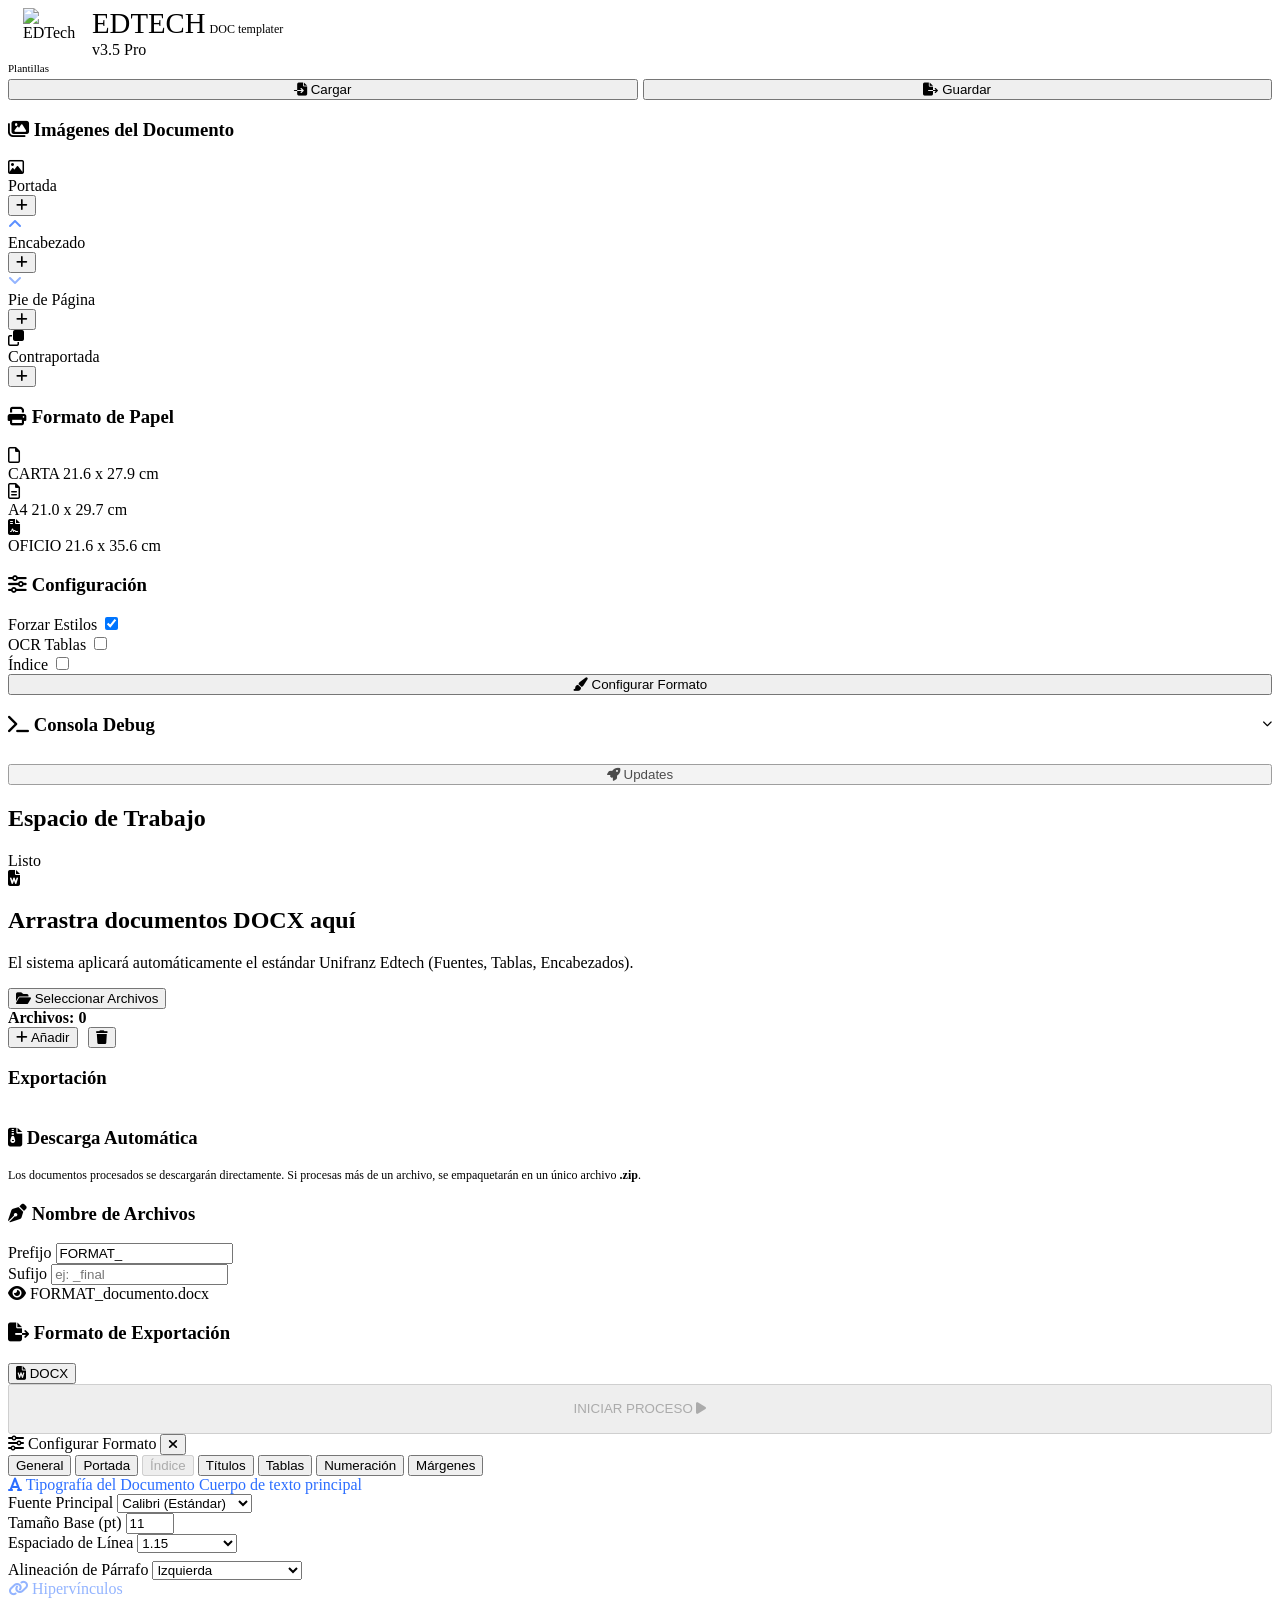
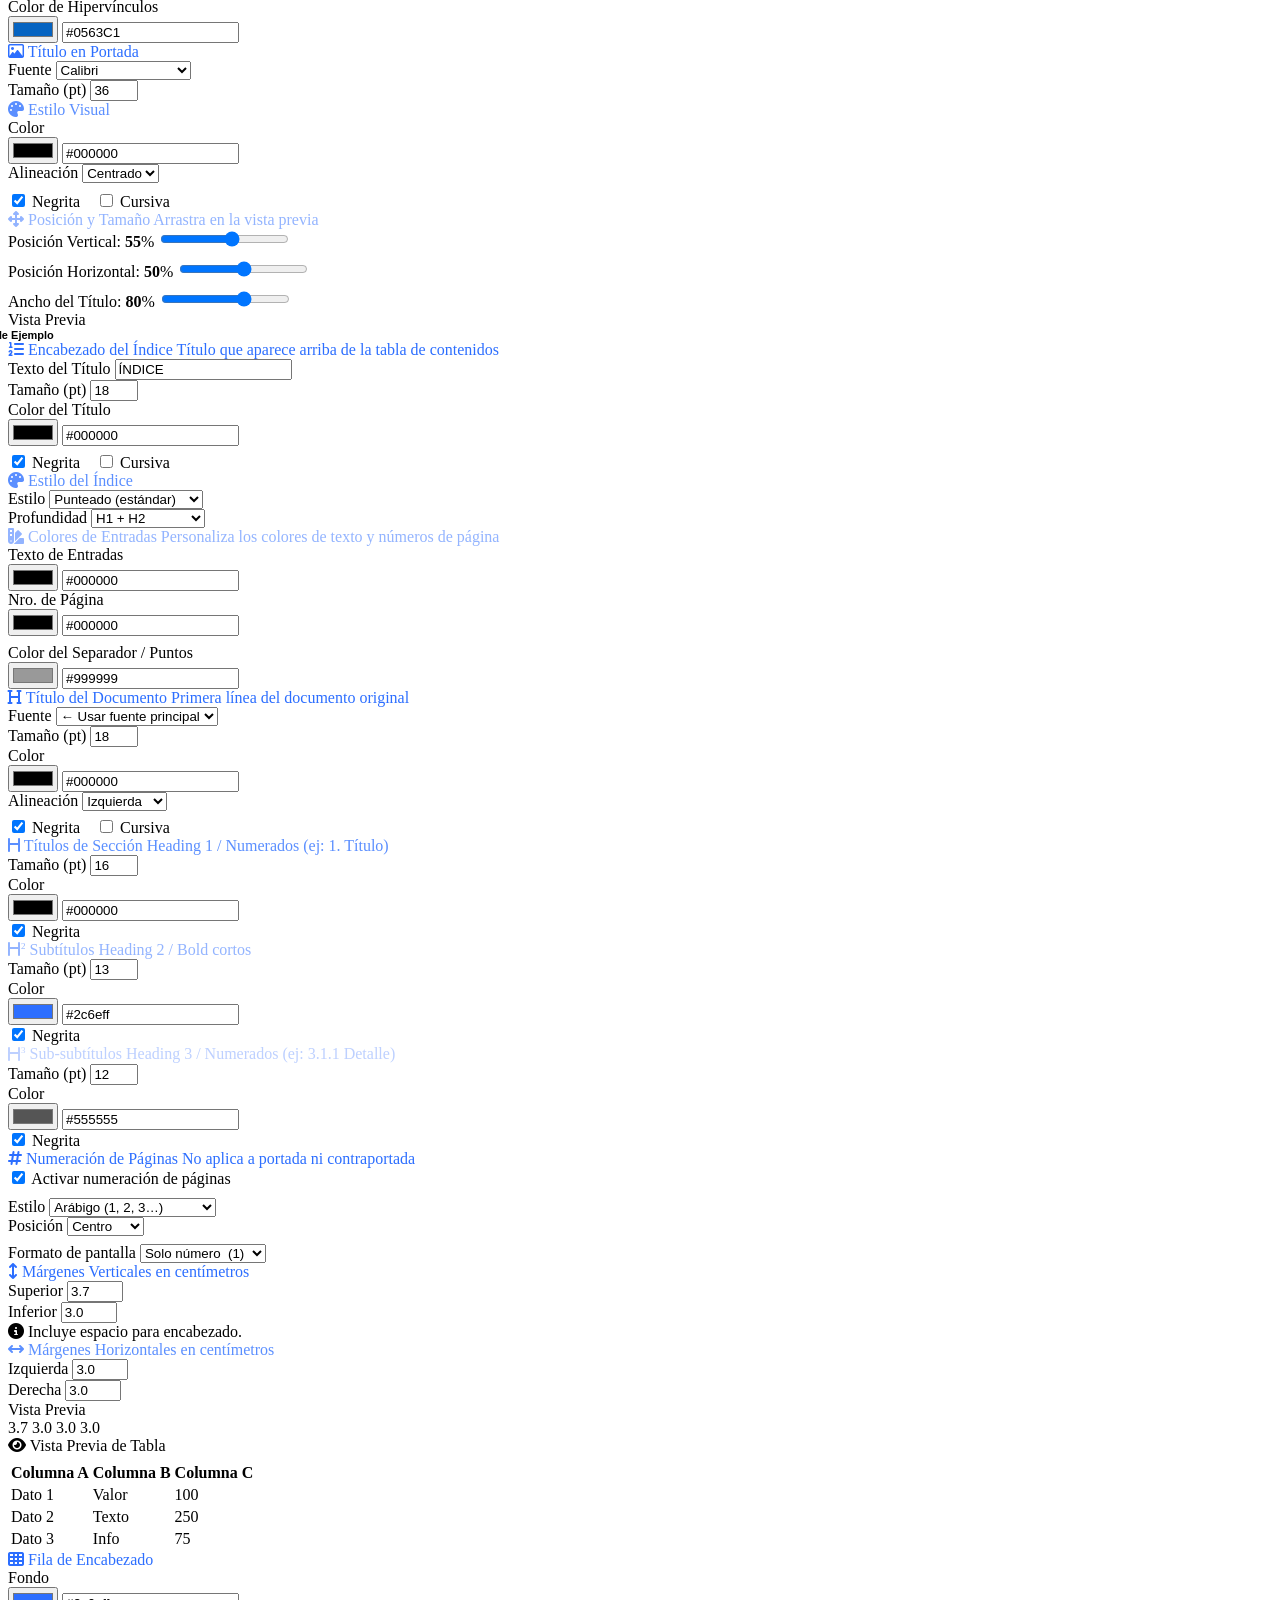
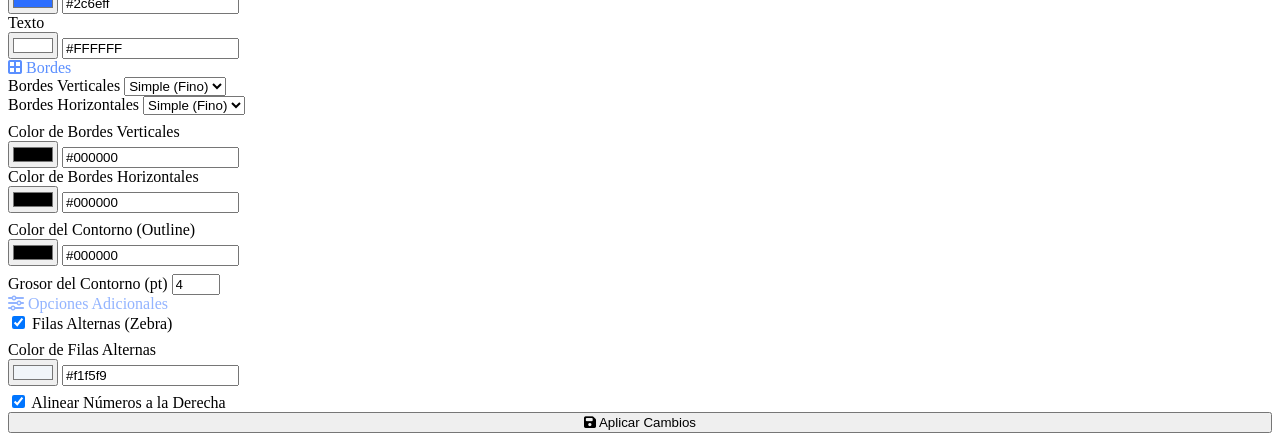
==== commit 64ef8e57: "feat: add Updates/changelog panel in sidebar with version history" ====
--- a/DOC-WEBAPP.html
+++ b/DOC-WEBAPP.html
@@ -13,6 +13,7 @@
     <!-- Icons (local) -->
     <link rel="stylesheet" href="static/vendor/fontawesome/css/all.min.css">
     <script src="https://cdnjs.cloudflare.com/ajax/libs/jszip/3.10.1/jszip.min.js"></script>
+    <script src="https://cdn.jsdelivr.net/npm/tesseract.js@5/dist/tesseract.min.js"></script>
     <script src="https://cdn.jsdelivr.net/pyodide/v0.25.0/full/pyodide.js"></script>
 </head>
 
@@ -177,6 +178,85 @@
             </div>
         </div>
     </div>
+
+    <!-- Updates / Changelog -->
+    <div class="settings-group" style="margin-top:auto; padding-top:8px; border-top:1px solid rgba(255,255,255,0.06);">
+        <button id="openUpdatesBtn" class="btn-mini btn-outline" style="width:100%; justify-content:center; gap:6px; opacity:0.7;" title="Ver actualizaciones">
+            <i class="fa-solid fa-rocket"></i> Updates
+        </button>
+    </div>
+
+    <!-- Updates Modal -->
+    <div id="updatesModal" style="display:none; position:fixed; inset:0; z-index:9999; background:rgba(0,0,0,0.7); backdrop-filter:blur(4px); align-items:center; justify-content:center;">
+        <div style="background:var(--card-bg, #1e1e2e); border:1px solid rgba(255,255,255,0.08); border-radius:10px; width:480px; max-width:92vw; max-height:80vh; display:flex; flex-direction:column; box-shadow:0 20px 60px rgba(0,0,0,0.5);">
+            <!-- Header -->
+            <div style="display:flex; align-items:center; justify-content:space-between; padding:16px 20px; border-bottom:1px solid rgba(255,255,255,0.06);">
+                <div style="display:flex; align-items:center; gap:10px;">
+                    <i class="fa-solid fa-rocket" style="color:var(--primary, #5b8fff); font-size:16px;"></i>
+                    <span style="font-weight:600; font-size:14px; color:var(--text-primary, #e0e0e0);">Actualizaciones</span>
+                </div>
+                <button id="closeUpdatesBtn" style="background:none; border:none; color:var(--text-muted, #888); cursor:pointer; font-size:16px; padding:4px;">
+                    <i class="fa-solid fa-xmark"></i>
+                </button>
+            </div>
+            <!-- Body -->
+            <div style="overflow-y:auto; padding:16px 20px; flex:1;">
+                <!-- v3.6 -->
+                <div style="margin-bottom:18px;">
+                    <div style="display:flex; align-items:center; gap:8px; margin-bottom:8px;">
+                        <span style="background:var(--primary, #5b8fff); color:#fff; font-size:10px; font-weight:700; padding:2px 8px; border-radius:4px;">v3.6</span>
+                        <span style="color:var(--text-muted, #888); font-size:11px;">6 Abr 2026</span>
+                    </div>
+                    <ul style="margin:0; padding-left:18px; color:var(--text-secondary, #b0b0b0); font-size:12px; line-height:1.8; list-style:none;">
+                        <li><i class="fa-solid fa-bug" style="color:#ff6b6b; width:16px; margin-right:4px;"></i> Corregida numeración de listas que se perdía al convertir</li>
+                        <li><i class="fa-solid fa-bug" style="color:#ff6b6b; width:16px; margin-right:4px;"></i> Corregido reinicio de número de página (1,2→1,2) en secciones</li>
+                        <li><i class="fa-solid fa-shield-halved" style="color:#4ecdc4; width:16px; margin-right:4px;"></i> Preservación de numPr al cambiar estilos de encabezado</li>
+                        <li><i class="fa-solid fa-shield-halved" style="color:#4ecdc4; width:16px; margin-right:4px;"></i> Estilos Heading ya no crean definiciones duplicadas</li>
+                    </ul>
+                </div>
+                <!-- v3.5 -->
+                <div style="margin-bottom:18px;">
+                    <div style="display:flex; align-items:center; gap:8px; margin-bottom:8px;">
+                        <span style="background:rgba(255,255,255,0.1); color:var(--text-secondary, #b0b0b0); font-size:10px; font-weight:700; padding:2px 8px; border-radius:4px;">v3.5</span>
+                        <span style="color:var(--text-muted, #888); font-size:11px;">12 Mar 2026</span>
+                    </div>
+                    <ul style="margin:0; padding-left:18px; color:var(--text-secondary, #b0b0b0); font-size:12px; line-height:1.8; list-style:none;">
+                        <li><i class="fa-solid fa-star" style="color:#ffd93d; width:16px; margin-right:4px;"></i> Versión Web con Pyodide (procesamiento en navegador)</li>
+                        <li><i class="fa-solid fa-star" style="color:#ffd93d; width:16px; margin-right:4px;"></i> OCR de tablas con Tesseract.js</li>
+                        <li><i class="fa-solid fa-star" style="color:#ffd93d; width:16px; margin-right:4px;"></i> Soporte EMF/WMF para encabezados y pies</li>
+                        <li><i class="fa-solid fa-star" style="color:#ffd93d; width:16px; margin-right:4px;"></i> Plantillas .EDD exportables</li>
+                        <li><i class="fa-solid fa-star" style="color:#ffd93d; width:16px; margin-right:4px;"></i> Portada con posición y tamaño configurable</li>
+                    </ul>
+                </div>
+                <!-- v3.0 -->
+                <div style="margin-bottom:18px;">
+                    <div style="display:flex; align-items:center; gap:8px; margin-bottom:8px;">
+                        <span style="background:rgba(255,255,255,0.1); color:var(--text-secondary, #b0b0b0); font-size:10px; font-weight:700; padding:2px 8px; border-radius:4px;">v3.0</span>
+                        <span style="color:var(--text-muted, #888); font-size:11px;">Feb 2026</span>
+                    </div>
+                    <ul style="margin:0; padding-left:18px; color:var(--text-secondary, #b0b0b0); font-size:12px; line-height:1.8; list-style:none;">
+                        <li><i class="fa-solid fa-star" style="color:#ffd93d; width:16px; margin-right:4px;"></i> App de escritorio (macOS + Windows)</li>
+                        <li><i class="fa-solid fa-star" style="color:#ffd93d; width:16px; margin-right:4px;"></i> Índice automático (TOC) con campo Word</li>
+                        <li><i class="fa-solid fa-star" style="color:#ffd93d; width:16px; margin-right:4px;"></i> Detección inteligente de encabezados</li>
+                        <li><i class="fa-solid fa-star" style="color:#ffd93d; width:16px; margin-right:4px;"></i> Formato de tablas avanzado (zebra, bordes)</li>
+                    </ul>
+                </div>
+            </div>
+        </div>
+    </div>
+
+    <script>
+    (function(){
+        const btn = document.getElementById('openUpdatesBtn');
+        const modal = document.getElementById('updatesModal');
+        const close = document.getElementById('closeUpdatesBtn');
+        if(btn && modal){
+            btn.addEventListener('click', function(){ modal.style.display='flex'; });
+            close.addEventListener('click', function(){ modal.style.display='none'; });
+            modal.addEventListener('click', function(e){ if(e.target===modal) modal.style.display='none'; });
+        }
+    })();
+    </script>
 
 </aside>
 
@@ -1056,15 +1136,20 @@
     let paperSize = 'letter';
     let exportFormat = 'docx';
 
-    // === TESSERACT DETECTION (WebApp mode: not available) ===
+    // === TESSERACT DETECTION (WebApp: Tesseract.js) ===
     function checkTesseract() {
         const statusEl = document.getElementById('tesseractStatus');
         const dotEl = document.getElementById('tessDot');
         const labelEl = document.getElementById('tessLabel');
         if (!statusEl) return;
         statusEl.style.display = 'flex';
-        dotEl.className = 'tess-dot fail';
-        labelEl.textContent = 'No disponible en modo Web';
+        if (typeof Tesseract !== 'undefined') {
+            dotEl.className = 'tess-dot ok';
+            labelEl.textContent = 'Tesseract.js (navegador)';
+        } else {
+            dotEl.className = 'tess-dot fail';
+            labelEl.textContent = 'Tesseract.js no cargado';
+        }
     }
 
     // Show/hide indicator based on OCR toggle
@@ -1095,7 +1180,7 @@
         out += '> JSZip: ' + (typeof JSZip !== 'undefined' ? 'Loaded' : 'Missing') + '\n';
         out += '> Pyodide: ' + (typeof loadPyodide !== 'undefined' ? 'Available' : 'Missing') + '\n';
         out += '> Pyodide Init: ' + (window.pyodide ? 'Yes' : 'Not yet') + '\n';
-        out += '> OCR: Not available (requires local Tesseract)\n';
+        out += '> OCR: ' + (typeof Tesseract !== 'undefined' ? 'Tesseract.js (browser)' : 'Not available') + '\n';
         out += '===========================================\n';
         debugLog.textContent = out;
     }
@@ -2118,16 +2203,38 @@
                 if (input && input.files && input.files.length > 0) {
                     const arrayBuffer = await input.files[0].arrayBuffer();
                     pyodide.FS.writeFile('/tmp/' + filename, new Uint8Array(arrayBuffer));
+                    return true;
                 }
+                return false;
             }
+            
+            // Read image dimensions using browser Image API
+            function getImageDimensions(inputId) {
+                return new Promise((resolve) => {
+                    const input = document.getElementById(inputId);
+                    if (!input || !input.files || input.files.length === 0) { resolve(null); return; }
+                    const url = URL.createObjectURL(input.files[0]);
+                    const img = new Image();
+                    img.onload = () => { resolve({w: img.naturalWidth, h: img.naturalHeight}); URL.revokeObjectURL(url); };
+                    img.onerror = () => { resolve(null); URL.revokeObjectURL(url); };
+                    img.src = url;
+                });
+            }
+            
             // Create /tmp folder if it doesn't exist
             try { pyodide.FS.mkdir('/tmp'); } catch(e) {}
             
-            // Write images to /tmp
+            // Write images to /tmp and capture dimensions
             await writeInputFile('coverInput', 'custom_cover.png');
             await writeInputFile('headerInput', 'custom_header.png');
             await writeInputFile('footerInput', 'custom_footer.png');
             await writeInputFile('backpageInput', 'custom_backpage.png');
+            
+            // Pass image dimensions to Python via config
+            const headerDims = await getImageDimensions('headerInput');
+            const footerDims = await getImageDimensions('footerInput');
+            if (headerDims) cfg._header_img_dims = headerDims;
+            if (footerDims) cfg._footer_img_dims = footerDims;
             
             let success_count = 0;
             let error_count = 0;
@@ -2168,8 +2275,142 @@
 
 doc = Document('/tmp/input.docx')
 apply_styles(doc, config, config.get('_paper_size', 'letter'))
+
+# Extract images for OCR (if OCR enabled, images saved to /tmp/ocr_img_N.png)
+ocr_images_json = '[]'
+tables_cfg = config.get('tables', {})
+if tables_cfg.get('ocr_tables', False):
+    _ocr_list = ocr_extract_images(doc)
+    import json as _json
+    ocr_images_json = _json.dumps(_ocr_list)
+
 doc.save('/tmp/output.docx')
                     `);
+                    
+                    // === OCR Pipeline (Tesseract.js) ===
+                    const ocrEnabled = cfg.tables && cfg.tables.ocr_tables;
+                    if (ocrEnabled && typeof Tesseract !== 'undefined') {
+                        const ocrImagesJson = pyodide.globals.get('ocr_images_json');
+                        const ocrImages = JSON.parse(ocrImagesJson);
+                        
+                        if (ocrImages.length > 0) {
+                            log(`OCR: Detectadas ${ocrImages.length} imagen(es) — ejecutando reconocimiento...`, 'info');
+                            
+                            // Initialize Tesseract worker (reuse if already created)
+                            if (!window._tessWorker) {
+                                log('OCR: Cargando motor Tesseract.js (primera vez ~15MB)...', 'info');
+                                window._tessWorker = await Tesseract.createWorker('spa+eng', 1, {
+                                    logger: m => { if (m.status === 'recognizing text') log(`OCR: ${Math.round(m.progress * 100)}%`, 'info'); }
+                                });
+                            }
+                            const worker = window._tessWorker;
+                            
+                            // Process each image: OCR → table reconstruction → replace
+                            let ocrReplaced = 0;
+                            // Reload doc from saved output for replacements
+                            for (const imgInfo of ocrImages) {
+                                try {
+                                    const imgBytes = pyodide.FS.readFile(imgInfo.path);
+                                    const imgBlob = new Blob([imgBytes], { type: 'image/png' });
+                                    
+                                    // Run OCR with hOCR output (includes bounding boxes)
+                                    const { data } = await worker.recognize(imgBlob);
+                                    
+                                    if (!data.lines || data.lines.length === 0) {
+                                        log(`OCR: Imagen ${imgInfo.index} — sin texto detectado, saltando`, 'info');
+                                        continue;
+                                    }
+                                    
+                                    // === Table Grid Reconstruction from OCR words ===
+                                    // Group words into rows by Y coordinate clusters
+                                    const allWords = [];
+                                    for (const line of data.lines) {
+                                        for (const word of line.words) {
+                                            if (word.text.trim()) {
+                                                allWords.push({
+                                                    text: word.text.trim(),
+                                                    x: word.bbox.x0,
+                                                    y: word.bbox.y0,
+                                                    x1: word.bbox.x1,
+                                                    y1: word.bbox.y1,
+                                                    cy: (word.bbox.y0 + word.bbox.y1) / 2
+                                                });
+                                            }
+                                        }
+                                    }
+                                    
+                                    if (allWords.length < 2) {
+                                        log(`OCR: Imagen ${imgInfo.index} — solo ${allWords.length} palabra(s), no es tabla`, 'info');
+                                        continue;
+                                    }
+                                    
+                                    // Cluster words into rows by Y center (tolerance = avg line height * 0.4)
+                                    allWords.sort((a, b) => a.cy - b.cy);
+                                    const lineHeight = allWords.reduce((s, w) => s + (w.y1 - w.y), 0) / allWords.length;
+                                    const yTolerance = lineHeight * 0.4;
+                                    
+                                    const rows = [];
+                                    let currentRow = [allWords[0]];
+                                    for (let wi = 1; wi < allWords.length; wi++) {
+                                        if (Math.abs(allWords[wi].cy - currentRow[0].cy) < yTolerance) {
+                                            currentRow.push(allWords[wi]);
+                                        } else {
+                                            rows.push(currentRow);
+                                            currentRow = [allWords[wi]];
+                                        }
+                                    }
+                                    rows.push(currentRow);
+                                    
+                                    if (rows.length < 2) {
+                                        log(`OCR: Imagen ${imgInfo.index} — solo ${rows.length} fila(s), no es tabla`, 'info');
+                                        continue;
+                                    }
+                                    
+                                    // Sort words in each row by X, determine column boundaries
+                                    rows.forEach(r => r.sort((a, b) => a.x - b.x));
+                                    
+                                    // Find columns: use the row with most words to define column boundaries
+                                    const maxCols = Math.max(...rows.map(r => r.length));
+                                    
+                                    // Build table data: for each row, group words into columns
+                                    // Simple approach: split each row evenly based on X position range
+                                    const allX = allWords.map(w => w.x);
+                                    const minX = Math.min(...allX);
+                                    const maxX = Math.max(...allWords.map(w => w.x1));
+                                    const colWidth = (maxX - minX) / maxCols;
+                                    
+                                    const tableData = rows.map(row => {
+                                        const cells = Array(maxCols).fill('');
+                                        for (const word of row) {
+                                            const colIdx = Math.min(Math.floor((word.x - minX) / colWidth), maxCols - 1);
+                                            cells[colIdx] = cells[colIdx] ? cells[colIdx] + ' ' + word.text : word.text;
+                                        }
+                                        return cells;
+                                    });
+                                    
+                                    log(`OCR: Imagen ${imgInfo.index} → tabla ${tableData.length}×${maxCols}`, 'success');
+                                    
+                                    // Call Python to replace image with table in the saved doc
+                                    const tableJson = JSON.stringify(tableData);
+                                    pyodide.runPython(`
+import json
+from docx import Document
+_doc = Document('/tmp/output.docx')
+_tdata = json.loads('${tableJson.replace(/'/g, "\\'")}')
+ocr_replace_image_with_table(_doc, ${imgInfo.para_index}, _tdata, ${imgInfo.width_emu})
+_doc.save('/tmp/output.docx')
+                                    `);
+                                    ocrReplaced++;
+                                    
+                                } catch (ocrErr) {
+                                    log(`OCR: Error en imagen ${imgInfo.index}: ${ocrErr.message}`, 'error');
+                                }
+                            }
+                            if (ocrReplaced > 0) {
+                                log(`OCR: ✅ ${ocrReplaced} imagen(es) reemplazada(s) con tablas`, 'success');
+                            }
+                        }
+                    }
                     
                     // Read output
                     let outBuf = pyodide.FS.readFile('/tmp/output.docx');
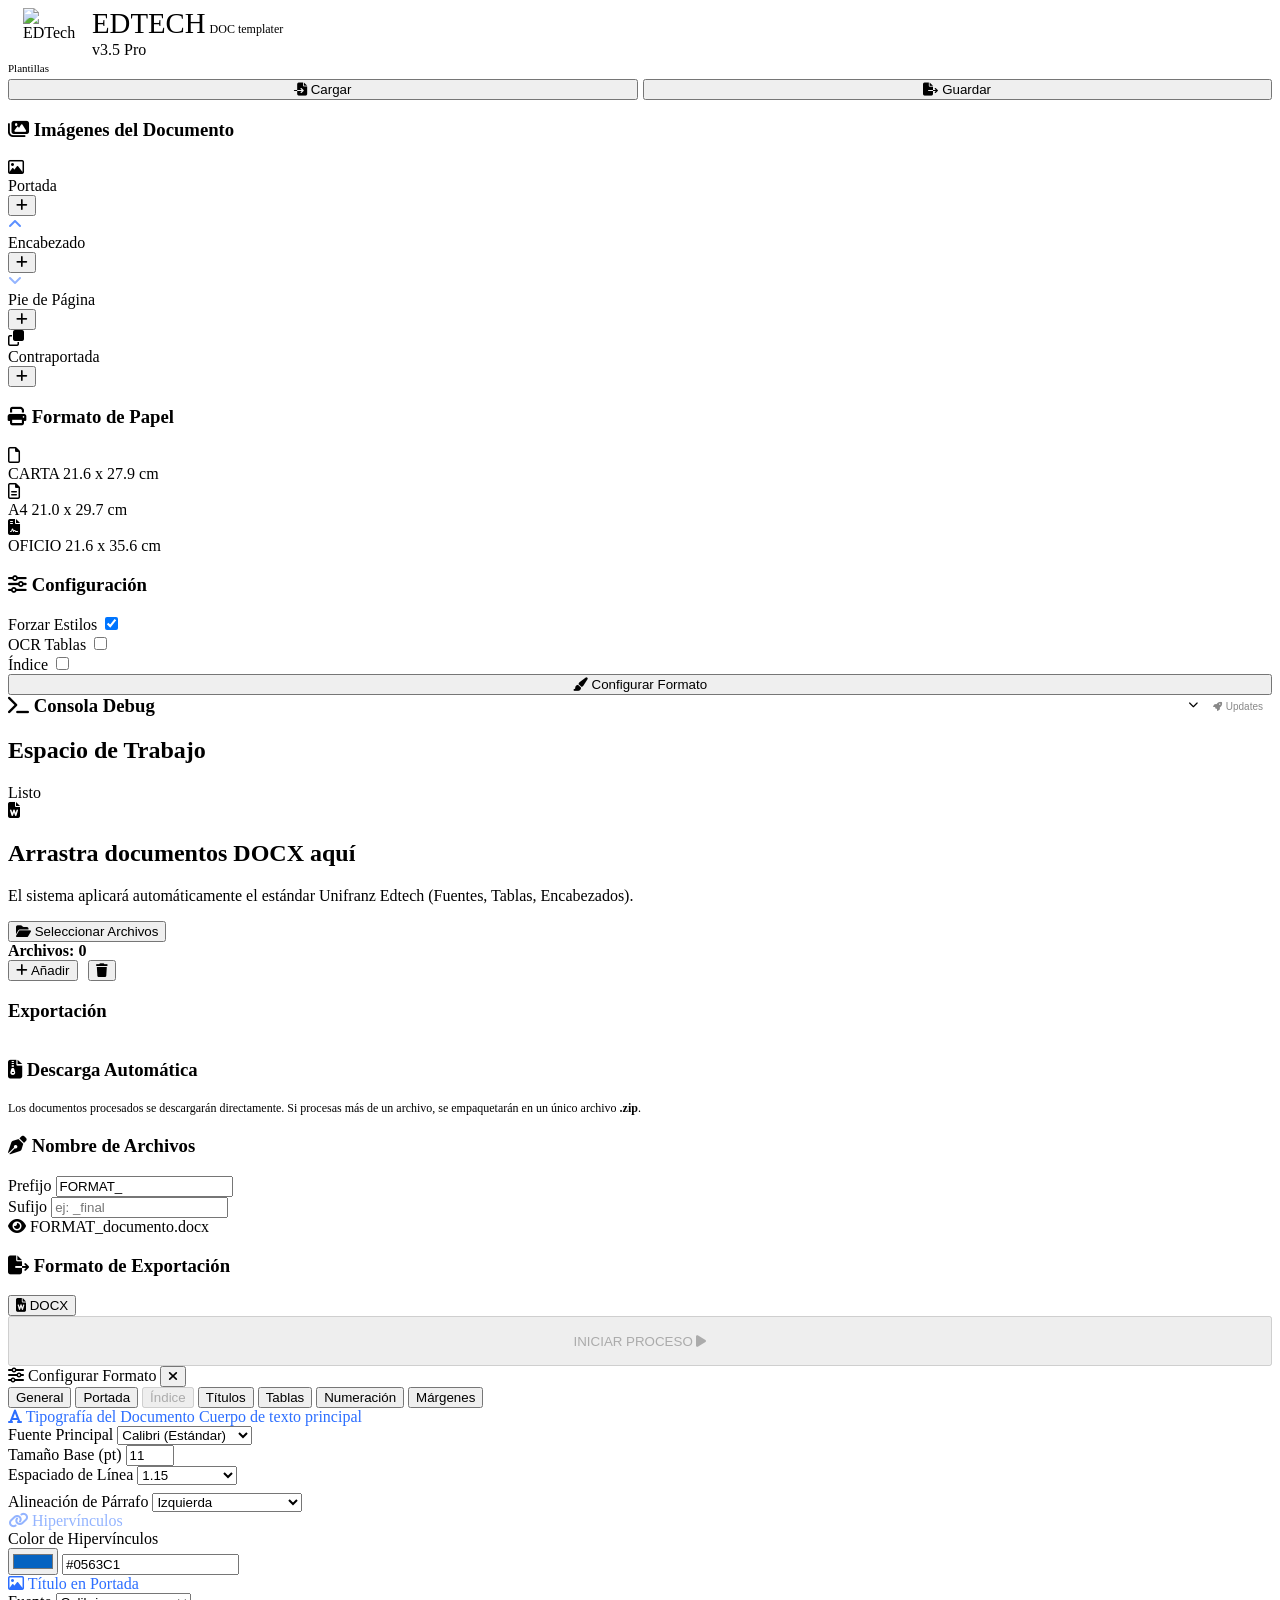
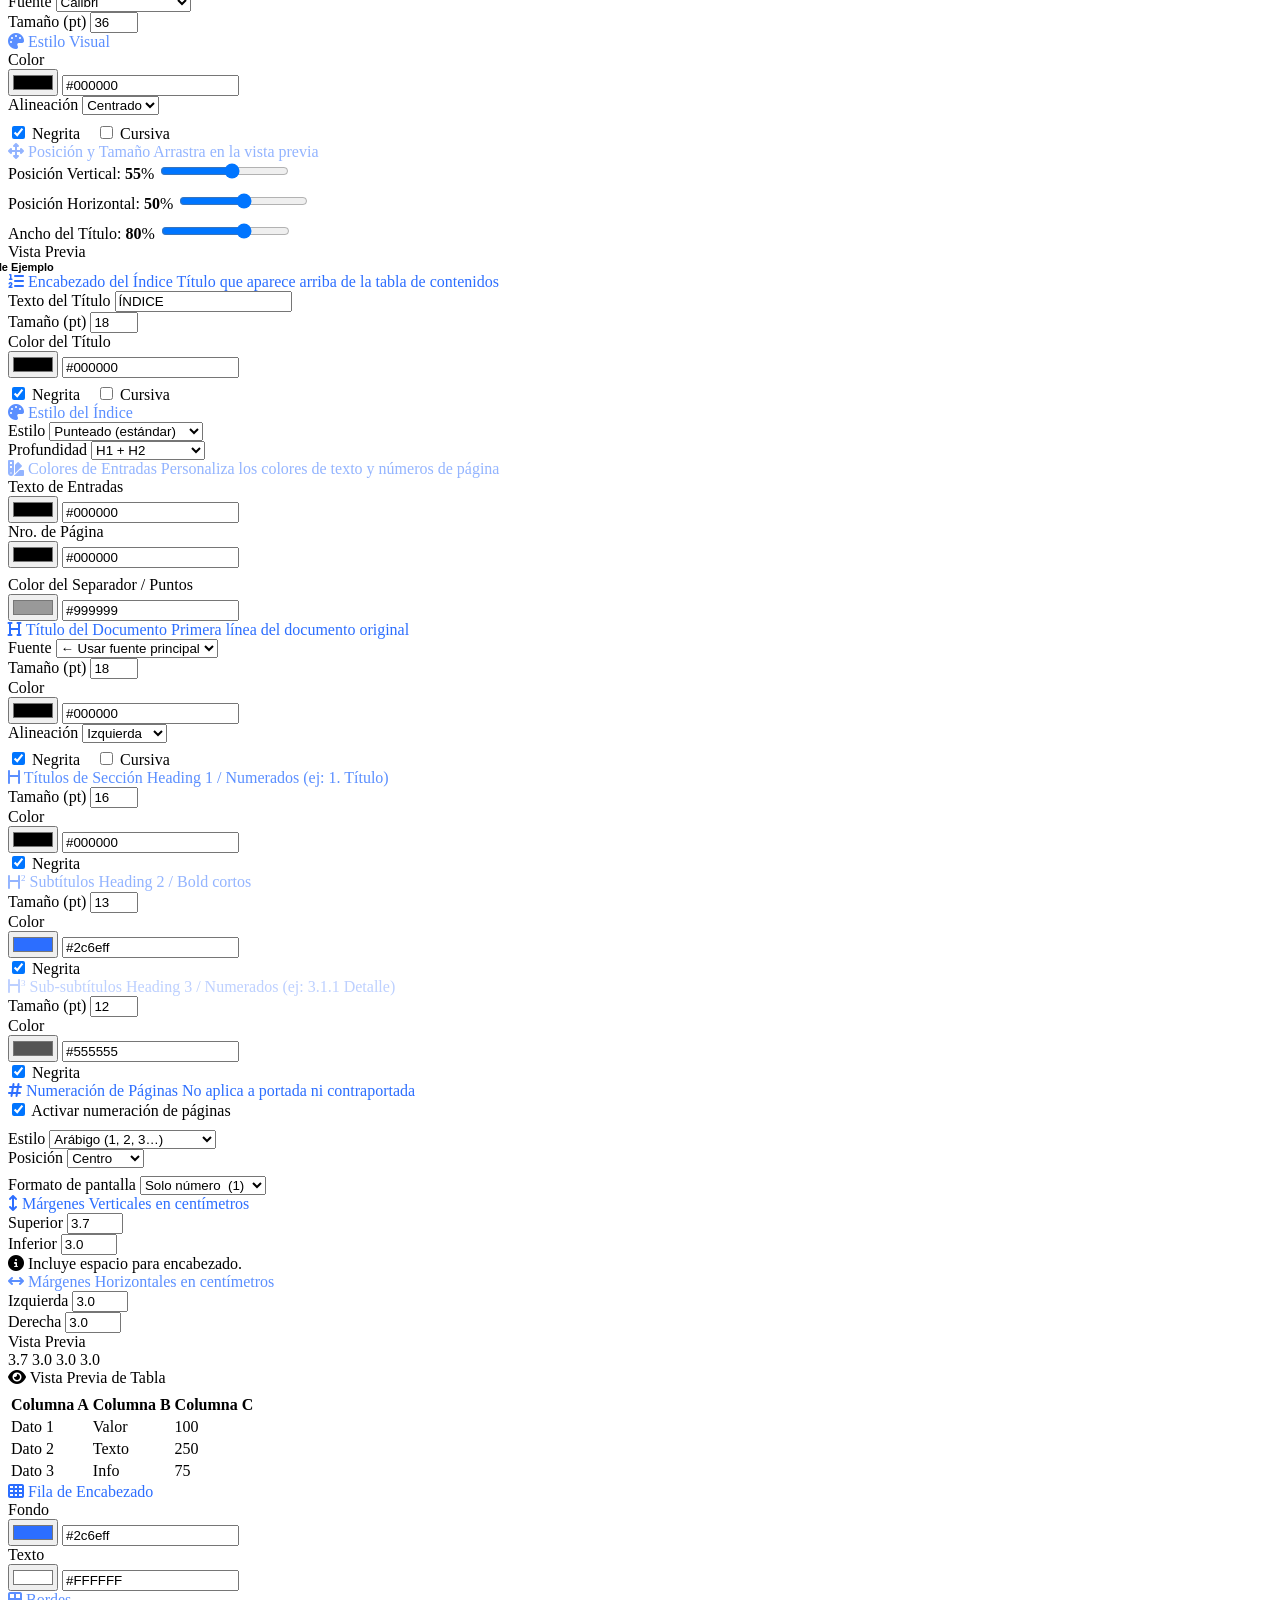
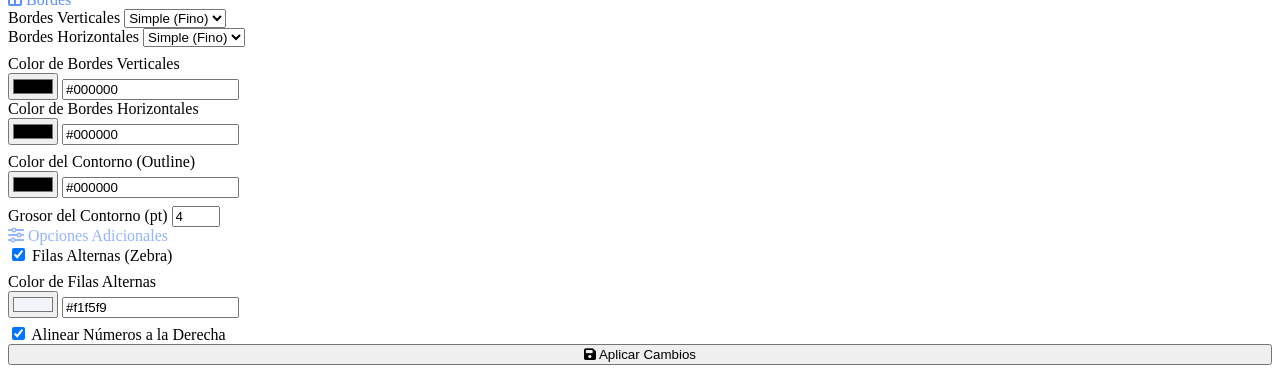
==== commit 1f02f235: "fix: move Updates button inline with Debug Console header for visibility" ====
--- a/DOC-WEBAPP.html
+++ b/DOC-WEBAPP.html
@@ -160,12 +160,19 @@
         </button>
     </div>
 
-    <!-- Debug Console (collapsible) -->
+    <!-- Debug Console (collapsible) + Updates -->
     <div class="settings-group" id="debugConsoleGroup">
-        <h3 id="debugConsoleToggle" style="cursor:pointer; user-select:none;">
-            <i class="fa-solid fa-terminal"></i> Consola Debug
-            <i class="fa-solid fa-chevron-down" id="debugChevron" style="float:right; font-size:10px; margin-top:4px; transition: transform 0.2s;"></i>
-        </h3>
+        <div style="display:flex; align-items:center; gap:0;">
+            <h3 id="debugConsoleToggle" style="cursor:pointer; user-select:none; flex:1; margin:0;">
+                <i class="fa-solid fa-terminal"></i> Consola Debug
+                <i class="fa-solid fa-chevron-down" id="debugChevron" style="float:right; font-size:10px; margin-top:4px; transition: transform 0.2s;"></i>
+            </h3>
+            <button id="openUpdatesBtn" style="background:none; border:1px solid rgba(255,255,255,0.1); color:var(--text-muted, #888); cursor:pointer; font-size:10px; padding:3px 8px; border-radius:4px; display:flex; align-items:center; gap:4px; white-space:nowrap; margin-left:6px; transition: all 0.2s;" title="Ver actualizaciones"
+                onmouseover="this.style.borderColor='var(--primary, #5b8fff)';this.style.color='var(--primary, #5b8fff)';"
+                onmouseout="this.style.borderColor='rgba(255,255,255,0.1)';this.style.color='var(--text-muted, #888)';">
+                <i class="fa-solid fa-rocket" style="font-size:9px;"></i> Updates
+            </button>
+        </div>
         <div id="debugConsoleBody" style="display:none;">
             <pre id="debugLog" style="background:#1a1a2e; color:#0aff0a; font-family:'JetBrains Mono',monospace; font-size:10px; padding:10px; border-radius:6px; max-height:250px; overflow-y:auto; white-space:pre-wrap; word-break:break-all; margin:0; line-height:1.5;"></pre>
             <div style="display:flex; gap:6px; margin-top:6px;">
@@ -177,13 +184,6 @@
                 </button>
             </div>
         </div>
-    </div>
-
-    <!-- Updates / Changelog -->
-    <div class="settings-group" style="margin-top:auto; padding-top:8px; border-top:1px solid rgba(255,255,255,0.06);">
-        <button id="openUpdatesBtn" class="btn-mini btn-outline" style="width:100%; justify-content:center; gap:6px; opacity:0.7;" title="Ver actualizaciones">
-            <i class="fa-solid fa-rocket"></i> Updates
-        </button>
     </div>
 
     <!-- Updates Modal -->
